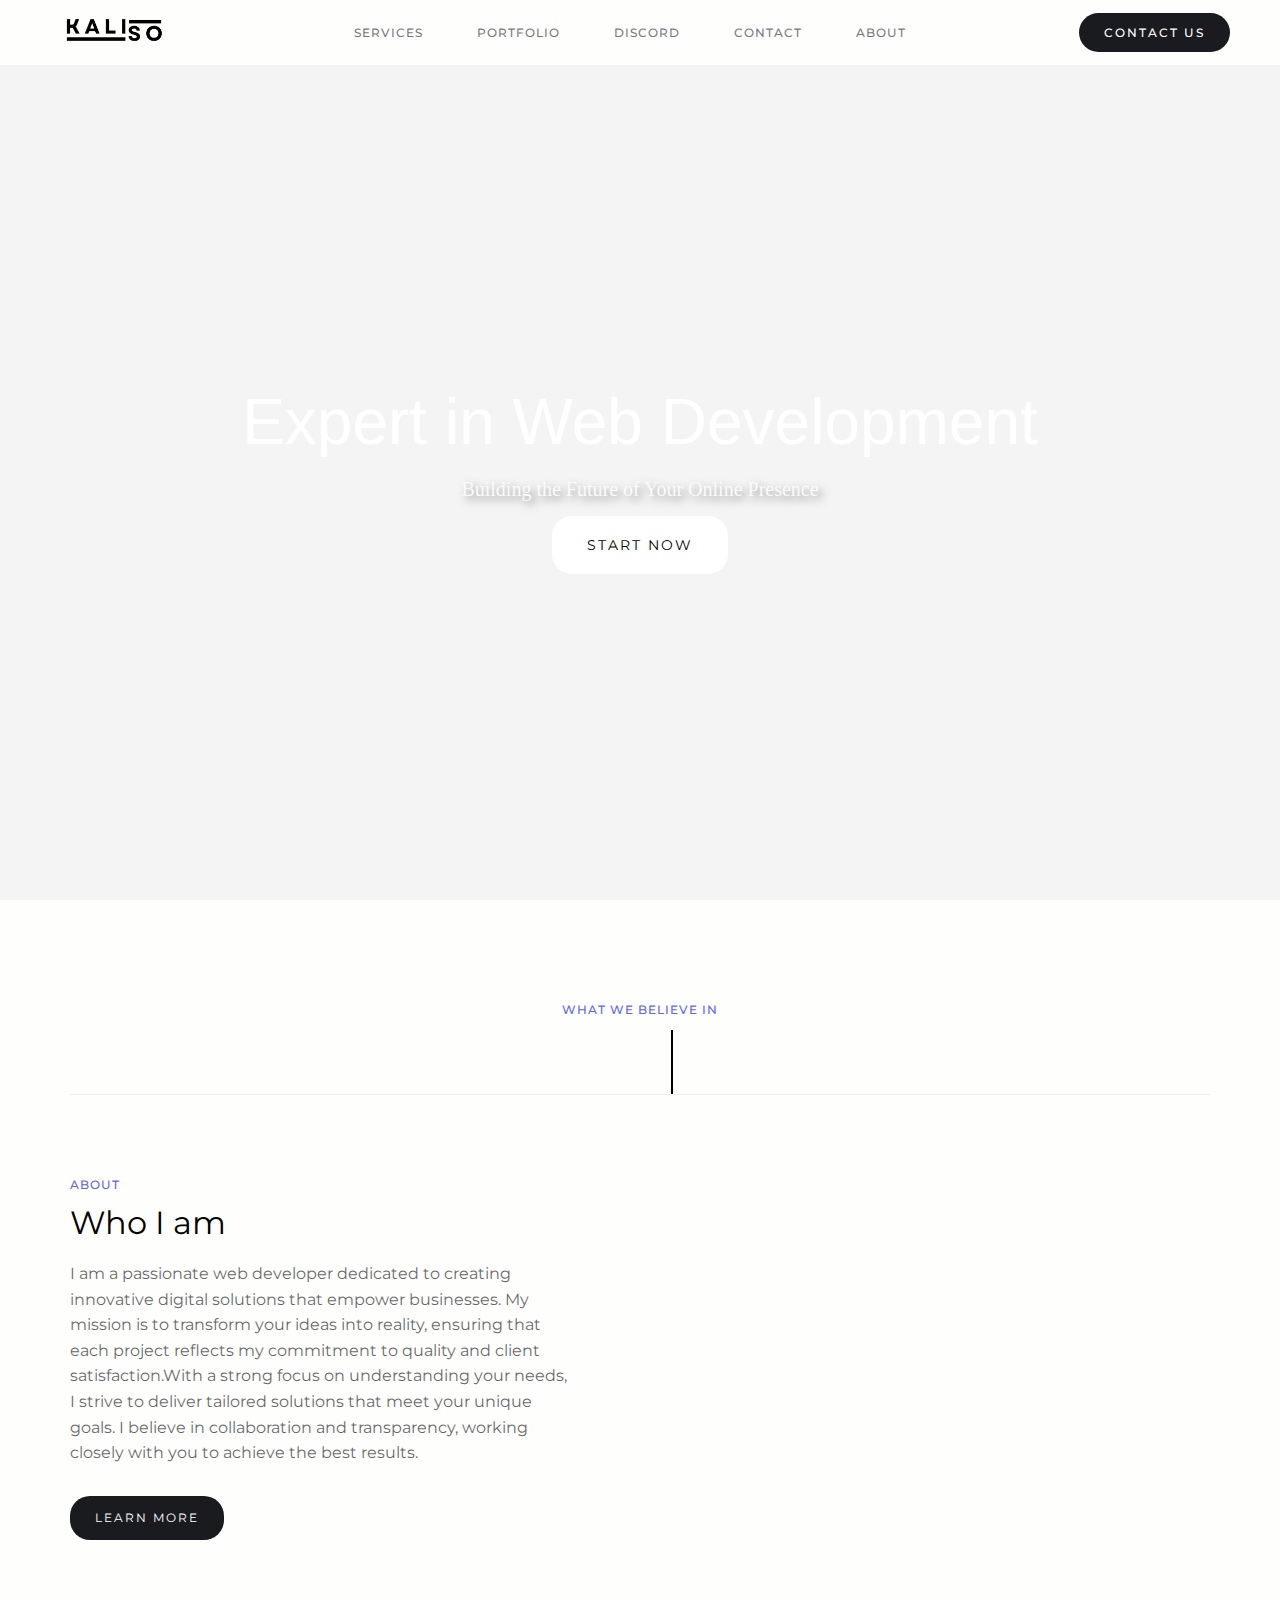
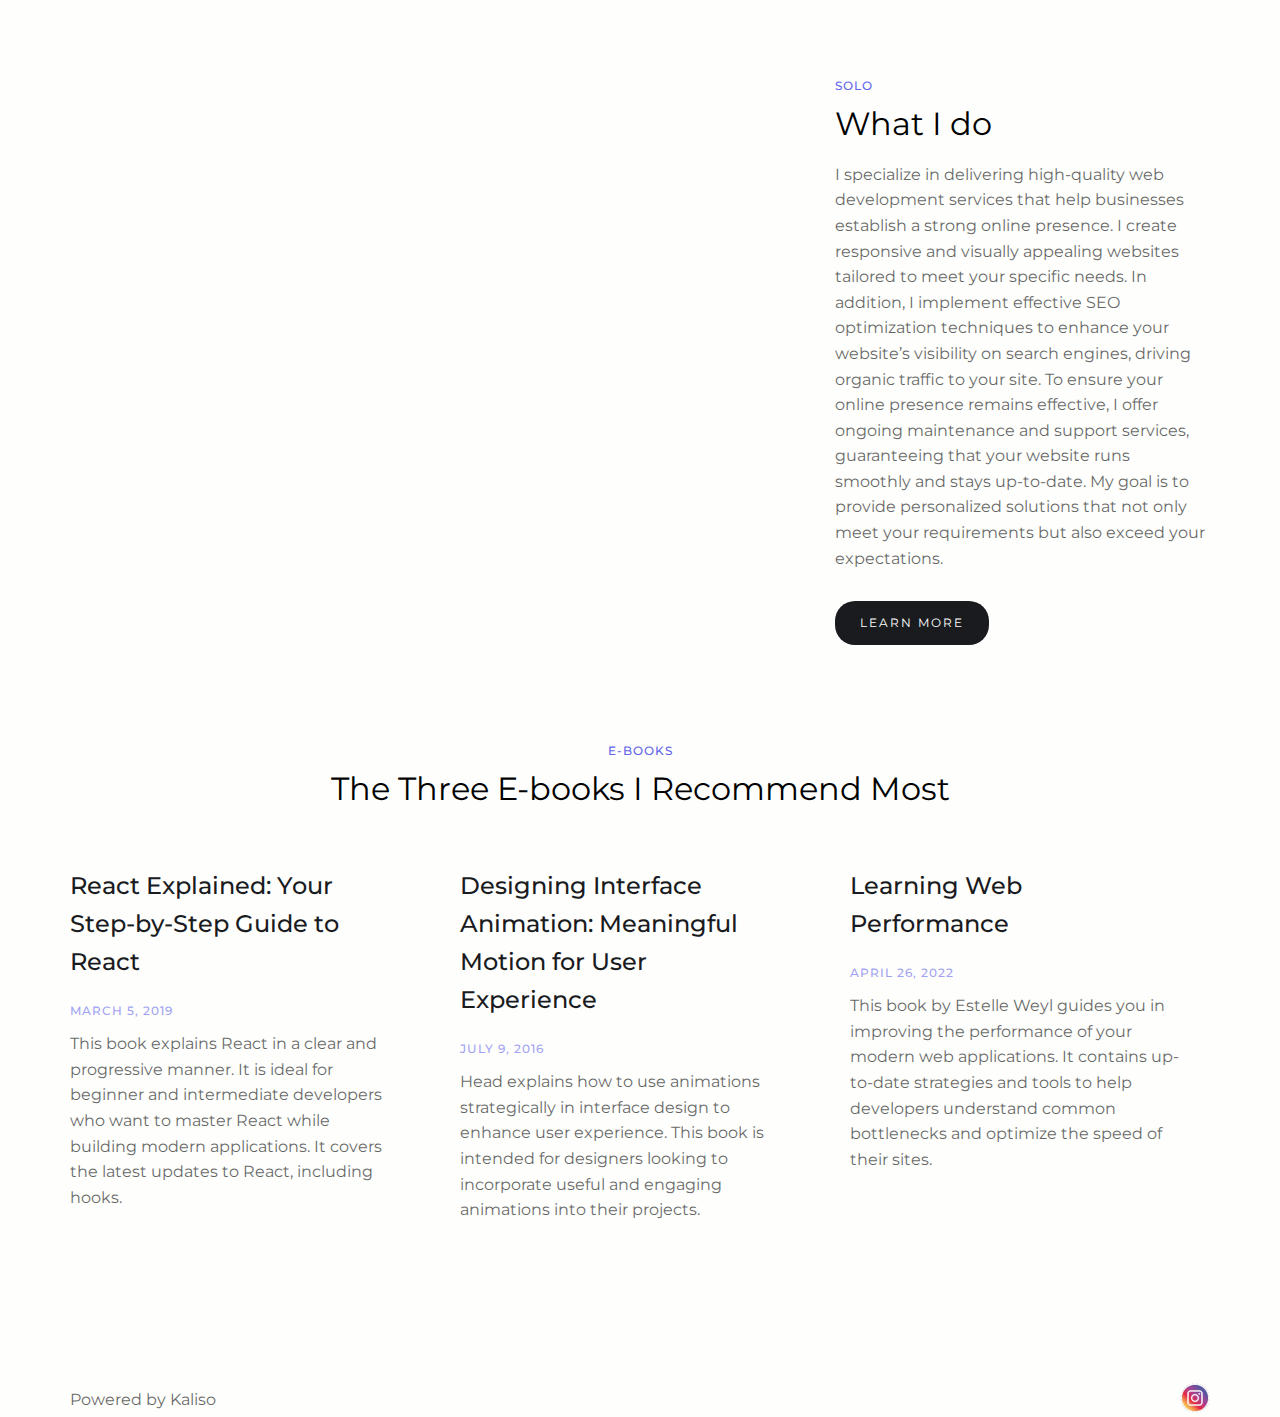
==== index.html @ 34706416 "insta" ====
<!DOCTYPE html>
<html lang="en">
<head>
                        <!-- Google tag (gtag.js) -->
    <script async src="https://www.googletagmanager.com/gtag/js?id=G-V33111WW2M"></script>
    <script>
        window.dataLayer = window.dataLayer || [];
        function gtag(){dataLayer.push(arguments);}
        gtag('js', new Date());
      
        gtag('config', 'G-V33111WW2M');
      </script>
    <meta charset="UTF-8">
    <meta name="viewport" content="width=device-width, initial-scale=1.0">
    <link rel="icon" type="image/png" href="./assets/favicon.png">
    <link rel="stylesheet" href="index.css">
    <title>Kaliso</title>

</head>
<body>
    <div class="navbar">
        <div class="logo">
            <a href="index.html" class="block">
                <img class="logo_img" src="./assets/logo.png" alt="">
            </a>
        </div>
        <div class="pages">
            <a class="items" href="services.html">SERVICES</a>
            <a class="items" href="portfolio.html">PORTFOLIO</a>
            <a class="items" href="discord.html">DISCORD</a>
            <a class="items" href="contact.html">CONTACT</a>
            <a class="items" href="about.html">About</a>
        </div>
        <div class="contactus">
            <a href="contact.html" class="contact">Contact Us</a>
        </div>
        <button class="burger-menu" aria-label="Toggle navigation">
            <span class="burger-bar"></span>
            <span class="burger-bar"></span>
            <span class="burger-bar"></span>
        </button>
    </div>

    <div class="intro-header">
        <div class="intro-content cc-homepage">
            <div class="intro-text">
                <div class="heading-jumbo">Expert in Web Development</div>
                <div class="paragraph-bigger cc-bigger-white-light">Building the Future of Your Online Presence</div>
            </div>
            <a href="/about" class="button cc-jumbo-button start cc-jumbo-white w-inline-block">
                <div>Start now</div>
            </a>
        </div>
    </div>

    <div class="container">
        <div class="center">
            <div class="motto-wrap">
                <div class="label cc-light">What we believe in</div>
            </div>
            <div class="heading-jumbo-small" id="typing-text">
                "The satisfaction of our clients is at the heart of our approach. We listen carefully to their needs and are committed to exceeding their expectations."
            </div>
        </div>
        <div class="divider"></div>
        <div class="home-content-wrap">
            <div class="w-layout-grid about-grid">
                <div id="w-node-_86e64837-0616-515b-4568-76c147234d34-5665f6e1">
                    <div class="home-section-wrap">
                        <div class="label cc-light">About</div>
                        <h2 class="section-heading">Who I am</h2>
                        <p class="paragraph-light">I am a passionate web developer dedicated to creating innovative digital solutions that empower businesses. My mission is to transform your ideas into reality, ensuring that each project reflects my commitment to quality and client satisfaction.With a strong focus on understanding your needs, I strive to deliver tailored solutions that meet your unique goals. I believe in collaboration and transparency, working closely with you to achieve the best results.</p>
                    </div>
                    <a href="about.html" class="button learn w-inline-block">
                        <div>Learn More</div>
                    </a>
                </div>
                <img class="img_profile" src="https://cdn.prod.website-files.com/66f5bb057e1bf9985665f642/66f6ea65e54a7cbf36e2222d_dfdsfdsf.jpg" width="623" id="w-node-_86e64837-0616-515b-4568-76c147234d3f-5665f6e1" sizes="(max-width: 767px) 94vw, 623px" alt="" srcset="https://cdn.prod.website-files.com/66f5bb057e1bf9985665f642/66f6ea65e54a7cbf36e2222d_dfdsfdsf-p-500.jpg 500w, https://cdn.prod.website-files.com/66f5bb057e1bf9985665f642/66f6ea65e54a7cbf36e2222d_dfdsfdsf.jpg 717w">
            </div>
        </div>
        <div class="w-layout-grid about-grid cc-about-2">
            <div id="w-node-_86e64837-0616-515b-4568-76c147234d41-5665f6e1">
                <div class="home-section-wrap">
                    <div class="label cc-light">
                    solo
                    </div>
                    <h2 class="section-heading">What I do</h2>
                    <p class="paragraph-light">I specialize in delivering high-quality web development services that help businesses establish a strong online presence. I create responsive and visually appealing websites tailored to meet your specific needs. In addition, I implement effective SEO optimization techniques to enhance your website’s visibility on search engines, driving organic traffic to your site. To ensure your online presence remains effective, I offer ongoing maintenance and support services, guaranteeing that your website runs smoothly and stays up-to-date. My goal is to provide personalized solutions that not only meet your requirements but also exceed your expectations.</p>
                </div>
                <a href="about.html" class="button learn w-inline-block">
                    <div>Learn More</div>
                </a>
            </div>
            <img class="img_setup" src="https://cdn.prod.website-files.com/66f5bb057e1bf9985665f642/66f6eafb668cb6123675f2d2_Uses%20-%20La%20liste%20compl%C3%A8te%20de%20mon%20setup%20WFH.jpeg" id="w-node-_86e64837-0616-515b-4568-76c147234d4c-5665f6e1" sizes="(max-width: 479px) 94vw, (max-width: 767px) 96vw, (max-width: 991px) 92vw, 736px" srcset="https://cdn.prod.website-files.com/66f5bb057e1bf9985665f642/66f6eafb668cb6123675f2d2_Uses%20-%20La%20liste%20compl%C3%A8te%20de%20mon%20setup%20WFH-p-500.jpeg 500w, https://cdn.prod.website-files.com/66f5bb057e1bf9985665f642/66f6eafb668cb6123675f2d2_Uses%20-%20La%20liste%20compl%C3%A8te%20de%20mon%20setup%20WFH.jpeg 736w" alt=""></div>
        </div>
        <div class="section ebooks">
            <div class="container">
                <div class="blog-heading">
                    <div class="label cc-light">E-books</div>
                    <h2 class="work-heading">The Three E-books I Recommend Most</h2>
                </div>
                <div class="collection-list-wrapper w-dyn-list">
                    <div role="list" class="collection-wrap w-dyn-items">
                        <div role="listitem" class="blog-preview-wrap w-dyn-item">
                            <a href="https://www.amazon.fr/React-Explained-Step-Step-Guide/dp/1798752980" class="business-article-heading">React Explained: Your Step-by-Step Guide to React</a>
                            <div class="label cc-blog-date">March 5, 2019</div>
                            <p class="paragraph-light">This book explains React in a clear and progressive manner. It is ideal for beginner and intermediate developers who want to master React while building modern applications. It covers the latest updates to React, including hooks.</p>
                        </div>
                        <div role="listitem" class="blog-preview-wrap w-dyn-item">
                            <a href="https://www.swipeonlineshop.com/designing-interface-animation-meaningful-motion-fo.html" class="business-article-heading">Designing Interface Animation: Meaningful Motion for User Experience</a>
                            <div class="label cc-blog-date">July 9, 2016</div>
                            <p class="paragraph-light">Head explains how to use animations strategically in interface design to enhance user experience. This book is intended for designers looking to incorporate useful and engaging animations into their projects.</p>
                        </div>
                        <div role="listitem" class="blog-preview-wrap w-dyn-item">
                            <a href="/post/7-of-the-best-examples-of-beautiful-blog-design" class="business-article-heading">Learning Web Performance</a>
                            <div class="label cc-blog-date">April 26, 2022</div>
                            <p class="paragraph-light">This book by Estelle Weyl guides you in improving the performance of your modern web applications. It contains up-to-date strategies and tools to help developers understand common bottlenecks and optimize the speed of their sites.</p>
                        </div>
                    </div>
                </div>
            </div>
        </div>
        <div class="section">
            <div class="container">
                <div class="footer-wrap">
                        <div class="paragraph-tiny">Powered by Kaliso</div>
                        <a href="https://www.instagram.com/kaliso.dev/" class="image-button">
                            <img class="insta" src="./assets/insta.jpg" alt="Button Image">
                        </a>
                </div>
            </div>
        </div>
    <script src="script.js"></script>
    
</body>
</html>
---- index.css ----
@import url('https://fonts.googleapis.com/css2?family=Montserrat:ital,wght@0,100..900;1,100..900&display=swap');

body {
    box-sizing: border-box;
    background-color: #fefffd;
    margin: 0px;
    padding: 0px;
    overflow-x: hidden;
}

.navbar {
    display: flex;
    justify-content: space-between;
    align-items: center;
    width: 100%;
    height: 65px;
    padding: 30px 50px;
    position: relative;
}

.logo_img {
    width: 130px;
    height: auto;
}

.pages {
    display: flex;
    list-style: none;
    margin: 0;
    padding: 0;
}

.items {
    font-family: Montserrat, sans-serif;
    font-weight: 400;
    font-size: 14px;
    text-decoration: none;
    color: #1a1b1f;
    margin: 17px;
    opacity: .6;
    letter-spacing: 1px;
    text-transform: uppercase;
    padding-top: 9px;
    padding-bottom: 9px;
    font-size: 12px;
    font-weight: 500;
    line-height: 20px;
    transition: 0.25s;
    border-radius: 20px;
    padding-left: 10px;
    padding-right: 10px;
}

.items:hover {
    background-color: #0e0e0e;
    color: #f4f4f4;
}

.contact {
    font-family: Montserrat, sans-serif;
    color: #fff;
    letter-spacing: 2px;
    text-transform: uppercase;
    background-color: #1a1b1f;
    border-radius: 0;
    padding: 12px 25px;
    font-size: 12px;
    line-height: 20px;
    text-decoration: none;
    transition: background-color .4s, opacity .4s, color .4s;
    border-radius: 20px;
}

.intro-header {
    color: #fff;
    background-color: #f4f4f4;
    background-image: url(./assets/fond.png);
    background-position: center center; /* Centre l'image */
    background-size: cover; /* Assure que l'image couvre toute la div */
    justify-content: center;
    align-items: center;
    height: calc(100vh - 65px);
    margin-bottom: 100px;
    display: flex;
}

.intro-content.cc-homepage {
    width: 100%;
    margin-bottom: 20px;
}

.intro-content {
    text-align: center;
    width: 70%;
    max-width: 1140px;
}

.heading-jumbo {
    text-transform: none;
    width: auto;
    margin-top: 10px;
    margin-bottom: 10px;
    font-family: Droid Sans, sans-serif;
    font-size: 64px;
    line-height: 80px;
}

.paragraph-bigger.cc-bigger-white-light {
    opacity: .6;
}    

.paragraph-bigger {
    opacity: 1;
    margin-bottom: 10px;
    font-size: 20px;
    font-weight: 400;
    line-height: 34px;
    text-shadow: 4px 4px 8px rgba(0, 0, 0, 0.7); /* Ajoute une ombre au texte */
}


.button.cc-jumbo-button.cc-jumbo-white {
    color: #000;
    background-color: #fff;
    border-radius: 20px;
}

.button.cc-jumbo-button {
    padding: 16px 35px;
    font-size: 14px;
    line-height: 26px;
}

.button {
    font-family: Montserrat, sans-serif;
    font-weight: 400;
    color: #fff;
    letter-spacing: 2px;
    text-transform: uppercase;
    background-color: #1a1b1f;
    border-radius: 20px;
    padding: 12px 25px;
    font-size: 12px;
    line-height: 20px;
    text-decoration: none;
    transition: background-color .4s, opacity .4s, color .4s;
}

.learn {
    border-radius: 20px;
}

.w-inline-block {
    max-width: 100%;
    display: inline-block;
}


html.w-mod-touch * {
    background-attachment: scroll !important;
}

.label {
    font-family: Montserrat, sans-serif;
    letter-spacing: 1px;
    text-transform: uppercase;
    margin-bottom: 10px;
    font-size: 12px;
    font-weight: 500;
    line-height: 20px;
    color: #6465eb;
}

* {
    box-sizing: border-box;
}

div {
    display: block;
    unicode-bidi: isolate;
}

.container {
    width: 100%;
    max-width: 1140px;
    margin-left: auto;
    margin-right: auto;
}

.motto-wrap {
    text-align: center;
    width: 80%;
    margin-left: auto;
    margin-right: auto;
}

.heading-jumbo-small {
    font-family: Montserrat, sans-serif;
    text-transform: none;
    margin-top: 10px;
    margin-bottom: 15px;
    font-size: 25px;
    font-weight: 400;
    line-height: 50px;
    text-align: center;
}

.divider {
    background-color: #eee;
    height: 1px;
}

.home-content-wrap {
    margin-top: 80px;
    margin-bottom: 120px;
    font-family: Montserrat, sans-serif;
}

.about-grid {
    grid-column-gap: 80px;
    grid-row-gap: 30px;
    grid-template: ". ." / 1fr 2fr;
    align-items: center;
    margin-bottom: 80px;
}

.w-layout-grid {
    grid-row-gap: 16px;
    grid-column-gap: 16px;
    grid-template-rows: auto auto;
    grid-template-columns: 1fr 1fr;
    grid-auto-columns: 1fr;
    display: grid;
}

#w-node-_86e64837-0616-515b-4568-76c147234d34-5665f6e1 {
    grid-area: 1 / 1 / 2 / 2;
}

.home-section-wrap {
    margin-bottom: 30px;
}




.section-heading {
    margin-top: 10px;
    margin-bottom: 20px;
    font-weight: 400;
}

h2 {
    margin-top: 10px;
    margin-bottom: 10px;
    font-size: 36px;
    font-weight: 400;
    line-height: 50px;
}
h2 {
    margin-top: 20px;
    font-size: 32px;
    line-height: 36px;
}
h1, h2, h3, h4, h5, h6 {
    margin-bottom: 10px;
    font-weight: bold;
}

.paragraph-light {
    opacity: .6;
    font-family: Montserrat, sans-serif;
    line-height: 1.6;
}    
p {
    margin-top: 0;
    margin-bottom: 10px;
    
}

img {
    overflow-clip-margin: content-box;
    overflow: clip;
}

.about-grid.cc-about-2 {
    grid-template-columns: 2fr 1fr;
    grid-template-areas: ". .";
}

.about-grid {
    grid-column-gap: 80px;
    grid-row-gap: 30px;
    grid-template: ". ." / 1fr 2fr;
    align-items: center;
    margin-bottom: 80px;
}

.w-layout-grid {
    grid-row-gap: 16px;
    grid-column-gap: 16px;
    grid-template-rows: auto auto;
    grid-template-columns: 1fr 1fr;
    grid-auto-columns: 1fr;
    display: grid;
}

#w-node-_86e64837-0616-515b-4568-76c147234d3f-5665f6e1, #w-node-_86e64837-0616-515b-4568-76c147234d41-5665f6e1 {
    grid-area: 1 / 2 / 2 / 3;
}

.home-section-wrap {
    margin-bottom: 30px;
}



.section-heading {
    margin-top: 10px;
    margin-bottom: 20px;
    font-weight: 400;
    font-family: Montserrat, sans sans-serif;
}

#w-node-_86e64837-0616-515b-4568-76c147234d4c-5665f6e1, #w-node-ca1212d8-4247-8b87-bc90-543393b118e6-5665f6e4 {
    grid-area: 1 / 1 / 2 / 2;
}

.button {
    color: #fff;
    letter-spacing: 2px;
    text-transform: uppercase;
    background-color: #1a1b1f;
    border-radius: 20px;
    padding: 12px 25px;
    font-size: 12px;
    line-height: 20px;
    text-decoration: none;
    transition: background-color .4s, opacity .4s, color .4s;
}

.learn:hover {
    border: solid 2px #1a1b1f;
    color: #1a1b1f;
    background-color: transparent;
}

.img_profile {
    border-radius: 20px;
    filter: blur(5px);
    transition: 0.45s;
}

.img_setup {
    border-radius: 20px;
    filter: blur(5px);
    transition: 0.45s;
}


img:hover {
    filter: blur(0);
}

.about-grid.cc-about-2 {
    grid-template-columns: 2fr 1fr;
    grid-template-areas: ". .";
}
.about-grid {
    grid-column-gap: 80px;
    grid-row-gap: 30px;
    grid-template: ". ." / 1fr 2fr;
    align-items: center;
    margin-bottom: 80px;
}
.w-layout-grid {
    grid-row-gap: 16px;
    grid-column-gap: 16px;
    grid-template-rows: auto auto;
    grid-template-columns: 1fr 1fr;
    grid-auto-columns: 1fr;
    display: grid;
}

.blog-heading {
    text-align: center;
    margin-bottom: 60px;
}



.work-heading {
    margin-top: 10px;
    margin-bottom: 20px;
    font-weight: 400;
    font-family: Montserrat, sans-serif;
}

.collection-list-wrapper {
    margin-bottom: 120px;
}

.collection-wrap {
    flex-wrap: wrap;
    place-content: flex-start center;
    align-items: flex-start;
    margin-left: -15px;
    margin-right: -15px;
    display: flex;
}

.blog-preview-wrap {
    width: 33.33%;
    padding-bottom: 30px;
    padding-left: 15px;
    padding-right: 45px;
}

.business-article-heading {
    margin-top: 10px;
    margin-bottom: 10px;
    font-size: 24px;
    font-weight: 500;
    line-height: 38px;
    text-decoration: none;
}

.label.cc-blog-date {
    opacity: .6;
    margin-top: 20px;
}


.blog-preview-wrap {
    width: 33.33%;
    padding-bottom: 30px;
    padding-left: 15px;
    padding-right: 45px;
}

.business-article-heading {
    margin-top: 10px;
    margin-bottom: 10px;
    font-size: 24px;
    font-weight: 500;
    line-height: 38px;
    text-decoration: none;
}

.label.cc-blog-date {
    opacity: .6;
    margin-top: 20px;
}


a {
    color: #1a1b1f;
    font-weight: 500;
    font-family: Montserrat, sans-serif;
}

.heading-jumbo-small {
    text-align: center;
    font-size: 2rem;
    font-family: 'Courier New', Courier, monospace;
    border-right: 2px solid black; /* Curseur clignotant */
    display: inline-block;
    overflow-wrap: break-word;
    white-space: normal;
    max-width: 90%;
    overflow: hidden;
    padding: 2rem;
    margin: auto;

  }

  .center {
    display: flex;
    justify-content: center;
    flex-direction: column;
  }
  
  .typing-complete {
    border-right: none; /* Retirer le curseur clignotant */
    
  }
  
  .paragraph-tiny {
    font-family: Montserrat, sans-serif;
    opacity: .6;
  }

  .footer-wrap {
    display: flex;
    justify-content: space-between;
    align-items: center;
  }
.insta {
    border-radius: 50%;
    width: 30px;
    height: auto;
}
  

/* Responsive Styles */
/* Media Queries pour les écrans de taille moyenne */
@media screen and (max-width: 991px) {
    .about-grid {
        grid-template-columns: 1fr;
        grid-template-areas:
            "text"
            "image";
        text-align: center;
    }

    body {
        overflow-x: hidden;
 
    }


    .intro-content {
        width: 90%;
    }

    .heading-jumbo {
        font-size: 48px;
        line-height: 60px;
    }

    .paragraph-bigger.cc-bigger-white-light {
        font-size: 18px;
        line-height: 28px;
    }

    .button.cc-jumbo-button {
        padding: 12px 25px;
        font-size: 12px;
        line-height: 20px;
    }

    .blog-preview-wrap {
        width: 100%;
        padding-left: 0;
        padding-right: 0;
    }

    .navbar, .intro-header {
        width: 100%; 
    }

    /* Assurez-vous que les images ne débordent pas */
    img {
        max-width: 100%; 
        height: auto; /* Maintient le ratio d'aspect */
    }

    /* Styles supplémentaires si nécessaire */
    .container {
        padding: 10px; /* Réduire le rembourrage pour les petits écrans */
    }
}

/* Media Queries pour les écrans de petite taille */
@media (max-width: 985px) {
    .navbar {
        flex-direction: column;
        align-items: flex-start;
        padding: 20px;
    }

    .about-grid {
        grid-template-columns: 1fr;
        grid-template-areas:
            "text"
            "image";
        text-align: center;
    }

    .about-grid img {
        width: 100%; /* Réduire la taille de l'image */
    }

    .pages {
        display: none;
        flex-direction: column;
        width: 100%;
        background-color: #fff; /* Fond blanc pour les noms des pages */
        position: absolute;
        top: 100%;
        left: 0;
        z-index: 1;
    }

    .pages.active {
        display: flex;
    }

    .burger-menu {
        display: block;
        background: none;
        border: none;
        cursor: pointer;
        padding: 10px;
        position: absolute;
        top: 8px;
        right: 20px;
    }

    .burger-bar {
        display: block;
        width: 25px;
        height: 3px;
        margin: 5px;
        background-color: #1a1b1f;
        transition: all 0.3s ease;
    }

    .contactus {
        display: none;
    }

    .intro-header {
        height: auto;
        padding: 20px;
    }

    .intro-content {
        width: 90%;
    }

    .heading-jumbo {
        font-size: 36px;
        line-height: 48px;
    }

    .paragraph-bigger.cc-bigger-white-light {
        font-size: 16px;
        line-height: 24px;
    }

    .button.cc-jumbo-button {
        padding: 10px 20px;
        font-size: 10px;
        line-height: 18px;
    }

    .blog-preview-wrap {
        width: 100%;
        padding-left: 0;
        padding-right: 0;
    }

    .collection-wrap {
        flex-direction: column;
    }
}

/* Media Queries pour les écrans de grande taille */
@media (min-width: 985px) {
    .burger-menu {
        display: none;
    }
}



@media (max-width: 768px) {

    .intro-header {
        height: calc(100vh - 85px);
    }

    .about-grid {
        flex-direction: column; /* Stack on smaller screens */
        align-items: flex-start; /* Align to the left */
    }

    .about-grid {
        display: flex; /* Change to flexbox */
        flex-direction: row; /* Default direction */
        align-items: center; /* Center items vertically */
        flex-wrap: wrap; /* Allow items to wrap */
    }
    
    .about-grid img {
        flex: 1; /* Allow the image to grow */
        max-width: 100%; /* Responsive image */
        height: auto; /* Maintain aspect ratio */
    }
    
    .home-section-wrap {
        flex: 2; /* Allow text to take more space */
        padding: 10px; /* Optional: Add some padding */
    }

    .ebooks {
        margin-left: 20px;
    }
    
    @media (max-width: 768px) {
        .about-grid {
            flex-direction: column; /* Stack on smaller screens */
            align-items: flex-start; /* Align to the left */
        }

        .heading-jumbo-small {
            font-size: 1.25rem; /* Réduit la taille de la police pour les petits écrans */
        }
    }

    @media (max-width: 480px) {
        .heading-jumbo-small {
            font-size: 1rem; /* Réduit la taille de la police pour les petits écrans */
        }
    }    

/* Media Queries pour les écrans de petite taille */
@media (max-width: 991px) {
    .intro-header {
        width: 100%; /* Prendre toute la largeur */
        height: calc(100vh - 65px); /* Prendre toute la hauteur de l'écran */
        margin: 0; /* Supprimer les marges si nécessaire */
        padding: 0; /* Supprimer les rembourrages si nécessaire */
        box-sizing: border-box; /* Assurer que la largeur inclut les bordures et le rembourrage */
    }
}


    
}
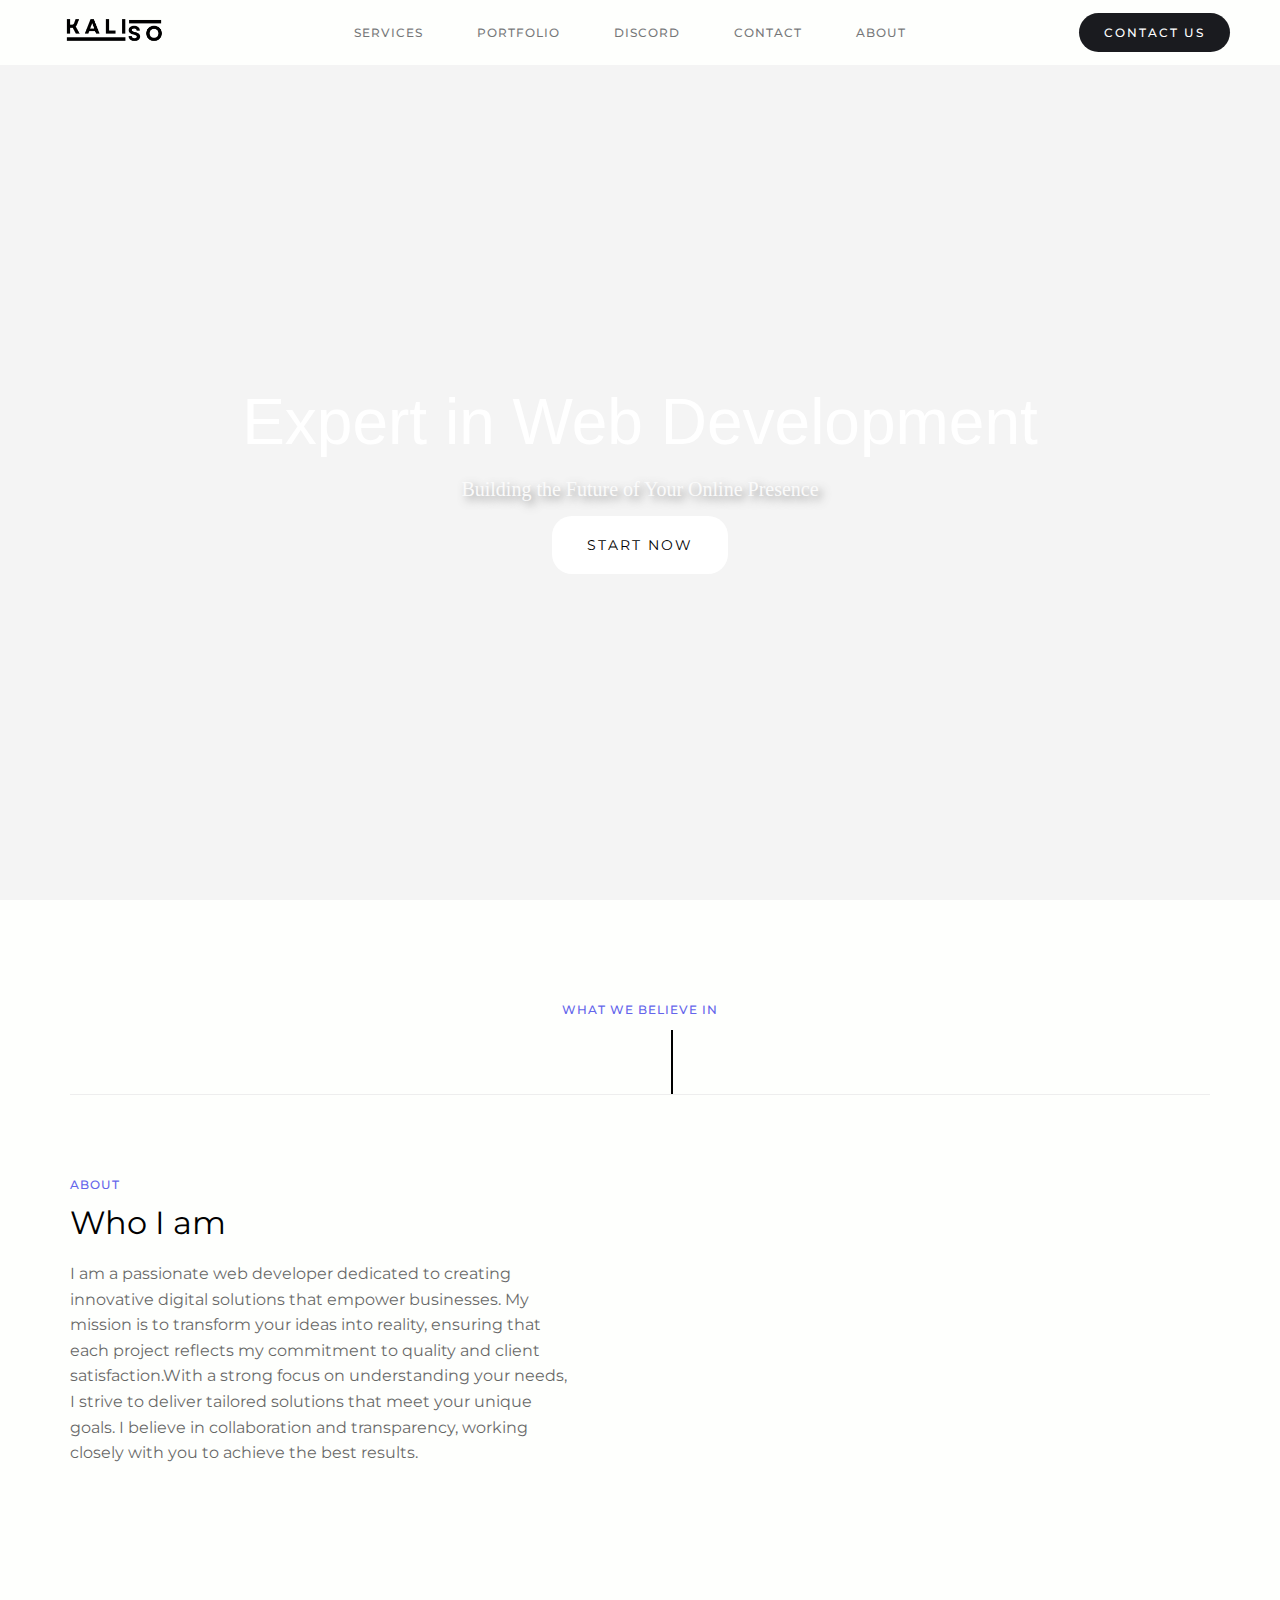
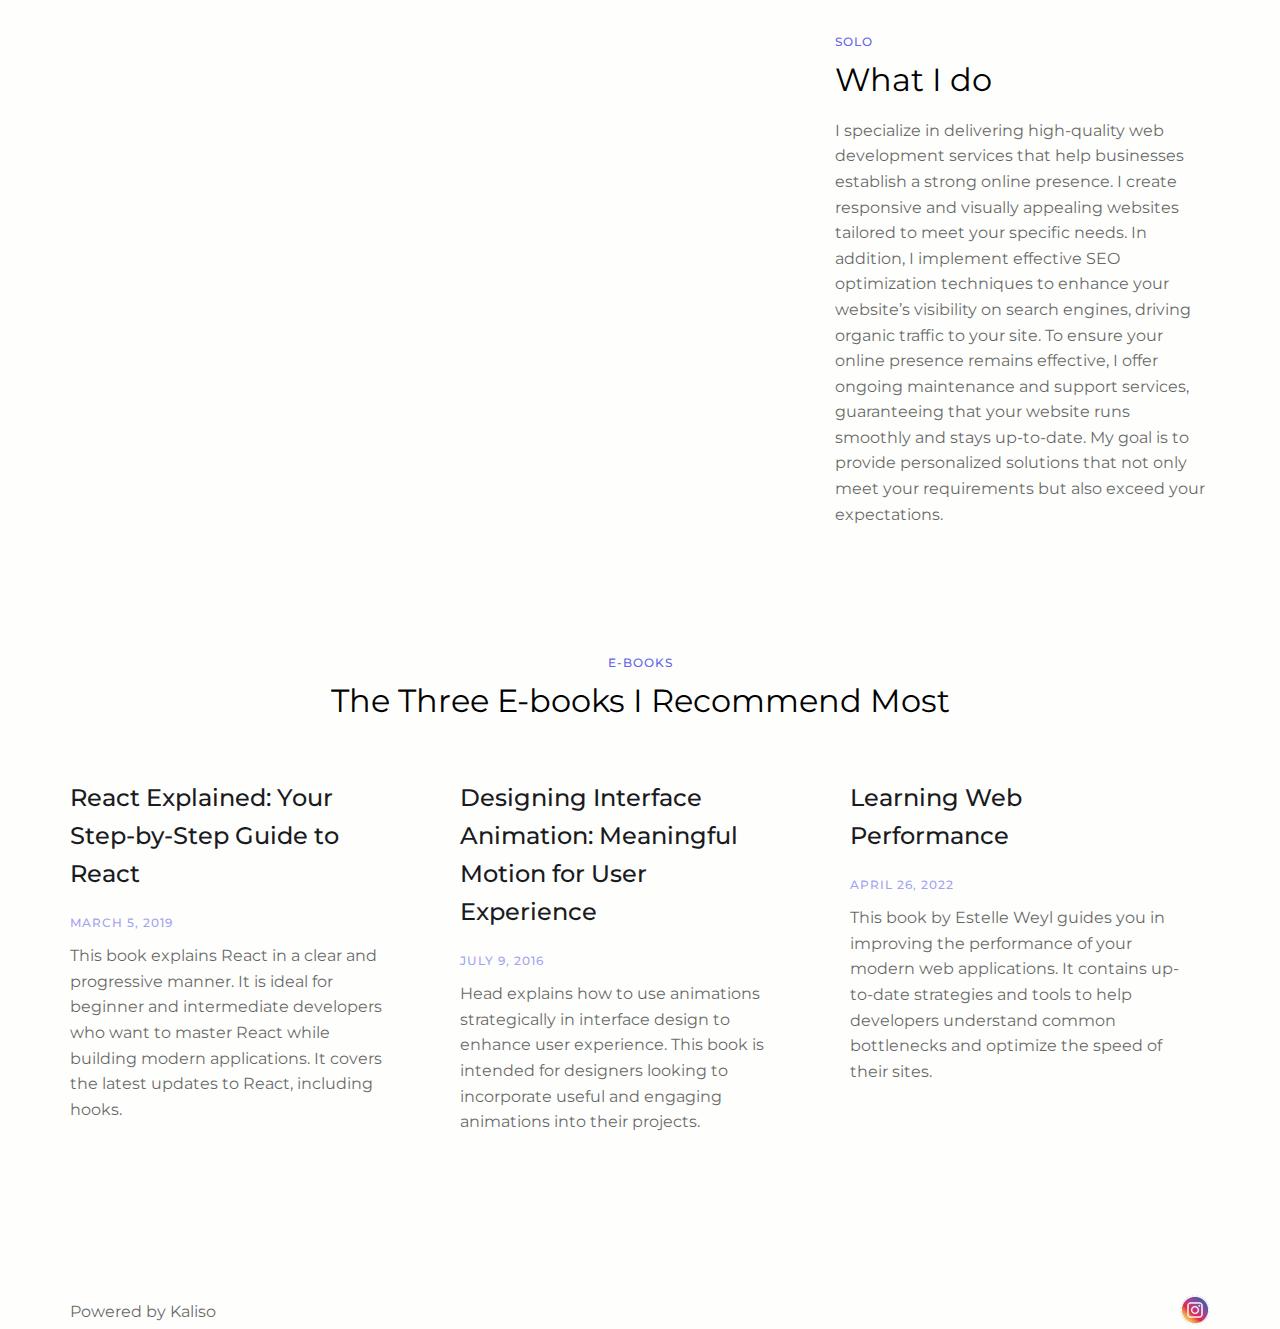
==== commit 58252288: "button" ====
--- a/index.html
+++ b/index.html
@@ -47,7 +47,7 @@
                 <div class="heading-jumbo">Expert in Web Development</div>
                 <div class="paragraph-bigger cc-bigger-white-light">Building the Future of Your Online Presence</div>
             </div>
-            <a href="/about" class="button cc-jumbo-button start cc-jumbo-white w-inline-block">
+            <a href="services.html" class="button cc-jumbo-button start cc-jumbo-white w-inline-block">
                 <div>Start now</div>
             </a>
         </div>
@@ -71,9 +71,6 @@
                         <h2 class="section-heading">Who I am</h2>
                         <p class="paragraph-light">I am a passionate web developer dedicated to creating innovative digital solutions that empower businesses. My mission is to transform your ideas into reality, ensuring that each project reflects my commitment to quality and client satisfaction.With a strong focus on understanding your needs, I strive to deliver tailored solutions that meet your unique goals. I believe in collaboration and transparency, working closely with you to achieve the best results.</p>
                     </div>
-                    <a href="about.html" class="button learn w-inline-block">
-                        <div>Learn More</div>
-                    </a>
                 </div>
                 <img class="img_profile" src="https://cdn.prod.website-files.com/66f5bb057e1bf9985665f642/66f6ea65e54a7cbf36e2222d_dfdsfdsf.jpg" width="623" id="w-node-_86e64837-0616-515b-4568-76c147234d3f-5665f6e1" sizes="(max-width: 767px) 94vw, 623px" alt="" srcset="https://cdn.prod.website-files.com/66f5bb057e1bf9985665f642/66f6ea65e54a7cbf36e2222d_dfdsfdsf-p-500.jpg 500w, https://cdn.prod.website-files.com/66f5bb057e1bf9985665f642/66f6ea65e54a7cbf36e2222d_dfdsfdsf.jpg 717w">
             </div>
@@ -87,9 +84,6 @@
                     <h2 class="section-heading">What I do</h2>
                     <p class="paragraph-light">I specialize in delivering high-quality web development services that help businesses establish a strong online presence. I create responsive and visually appealing websites tailored to meet your specific needs. In addition, I implement effective SEO optimization techniques to enhance your website’s visibility on search engines, driving organic traffic to your site. To ensure your online presence remains effective, I offer ongoing maintenance and support services, guaranteeing that your website runs smoothly and stays up-to-date. My goal is to provide personalized solutions that not only meet your requirements but also exceed your expectations.</p>
                 </div>
-                <a href="about.html" class="button learn w-inline-block">
-                    <div>Learn More</div>
-                </a>
             </div>
             <img class="img_setup" src="https://cdn.prod.website-files.com/66f5bb057e1bf9985665f642/66f6eafb668cb6123675f2d2_Uses%20-%20La%20liste%20compl%C3%A8te%20de%20mon%20setup%20WFH.jpeg" id="w-node-_86e64837-0616-515b-4568-76c147234d4c-5665f6e1" sizes="(max-width: 479px) 94vw, (max-width: 767px) 96vw, (max-width: 991px) 92vw, 736px" srcset="https://cdn.prod.website-files.com/66f5bb057e1bf9985665f642/66f6eafb668cb6123675f2d2_Uses%20-%20La%20liste%20compl%C3%A8te%20de%20mon%20setup%20WFH-p-500.jpeg 500w, https://cdn.prod.website-files.com/66f5bb057e1bf9985665f642/66f6eafb668cb6123675f2d2_Uses%20-%20La%20liste%20compl%C3%A8te%20de%20mon%20setup%20WFH.jpeg 736w" alt=""></div>
         </div>
@@ -130,7 +124,7 @@
                 </div>
             </div>
         </div>
+        
     <script src="script.js"></script>
-    
 </body>
 </html>--- a/index.css
+++ b/index.css
@@ -357,7 +357,6 @@
     transition: 0.45s;
 }
 
-
 img:hover {
     filter: blur(0);
 }
@@ -366,6 +365,7 @@
     grid-template-columns: 2fr 1fr;
     grid-template-areas: ". .";
 }
+
 .about-grid {
     grid-column-gap: 80px;
     grid-row-gap: 30px;
@@ -373,6 +373,7 @@
     align-items: center;
     margin-bottom: 80px;
 }
+
 .w-layout-grid {
     grid-row-gap: 16px;
     grid-column-gap: 16px;
@@ -386,8 +387,6 @@
     text-align: center;
     margin-bottom: 60px;
 }
-
-
 
 .work-heading {
     margin-top: 10px;
@@ -472,29 +471,30 @@
     padding: 2rem;
     margin: auto;
 
-  }
-
-  .center {
+}
+
+.center {
     display: flex;
     justify-content: center;
     flex-direction: column;
-  }
+}
   
-  .typing-complete {
+.typing-complete {
     border-right: none; /* Retirer le curseur clignotant */
     
-  }
+}
   
-  .paragraph-tiny {
+.paragraph-tiny {
     font-family: Montserrat, sans-serif;
     opacity: .6;
-  }
-
-  .footer-wrap {
+}
+
+.footer-wrap {
     display: flex;
     justify-content: space-between;
     align-items: center;
-  }
+}
+
 .insta {
     border-radius: 50%;
     width: 30px;
@@ -518,7 +518,6 @@
  
     }
 
-
     .intro-content {
         width: 90%;
     }
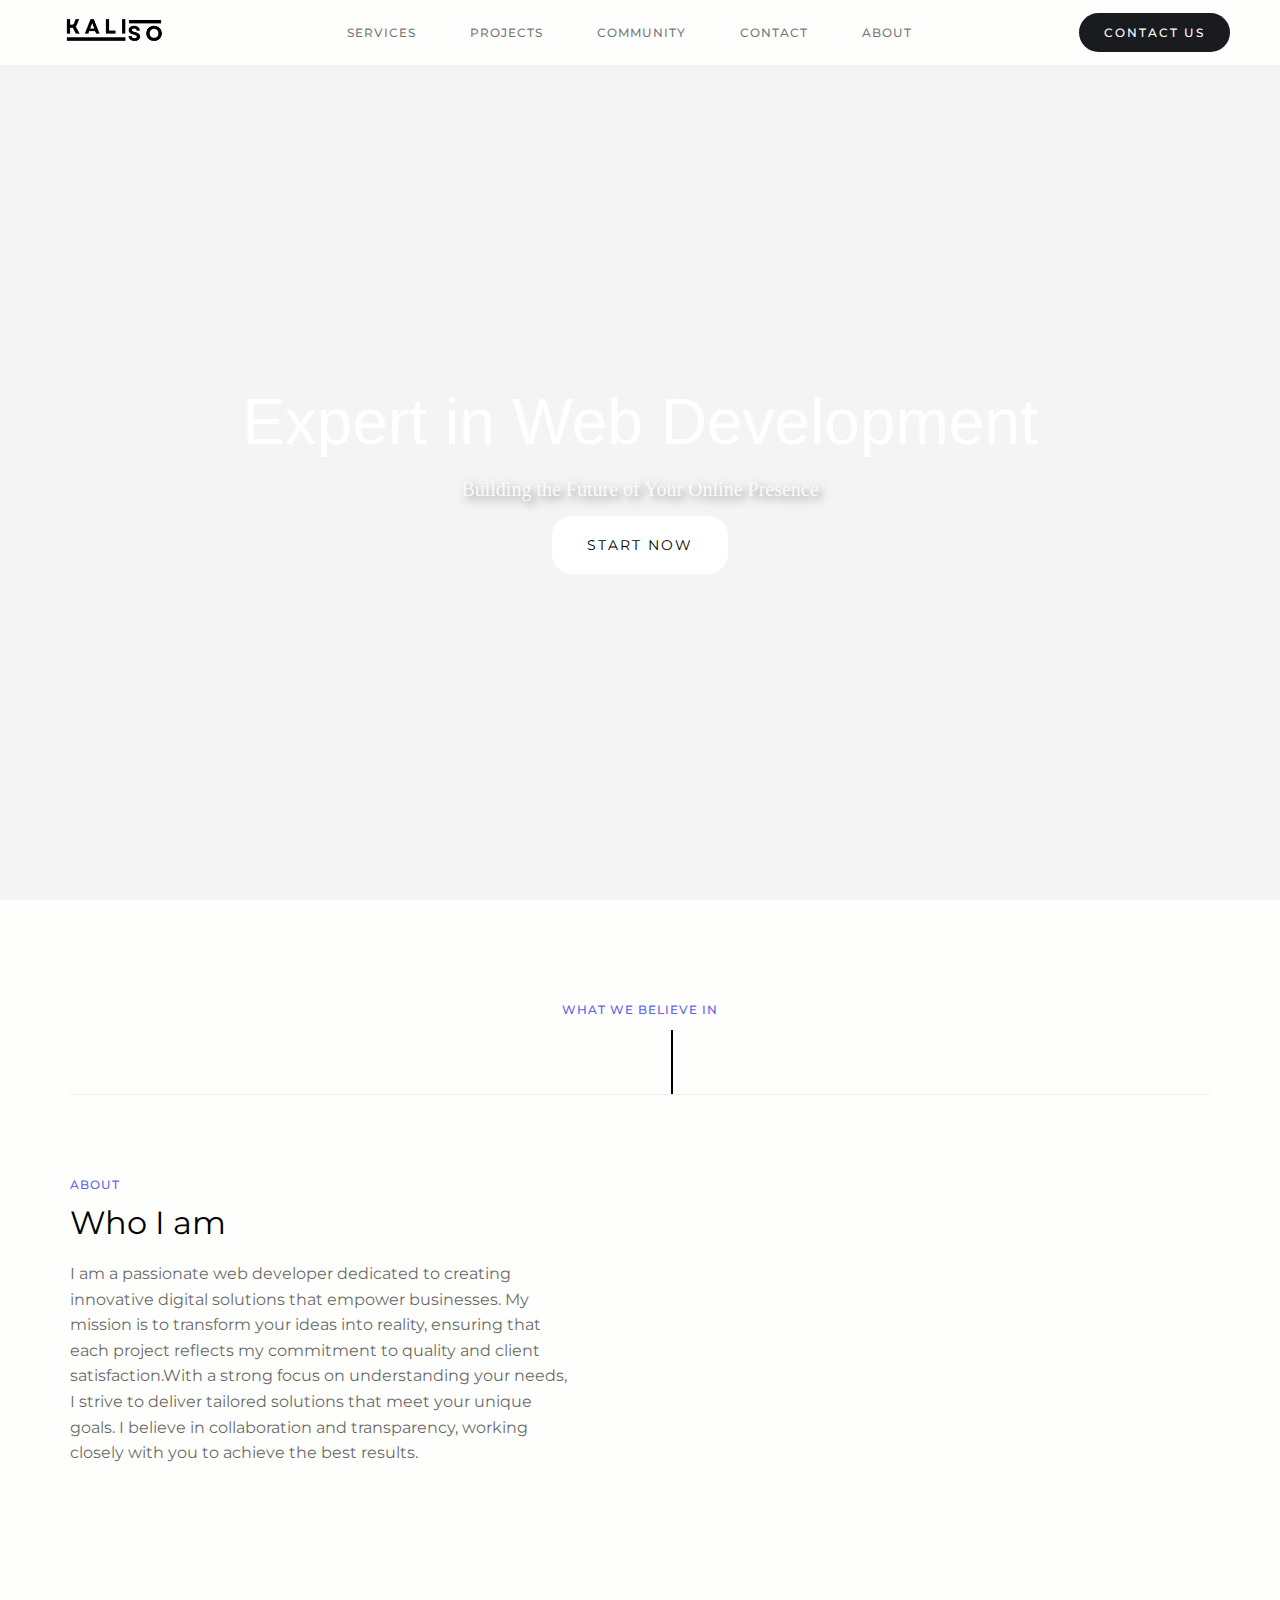
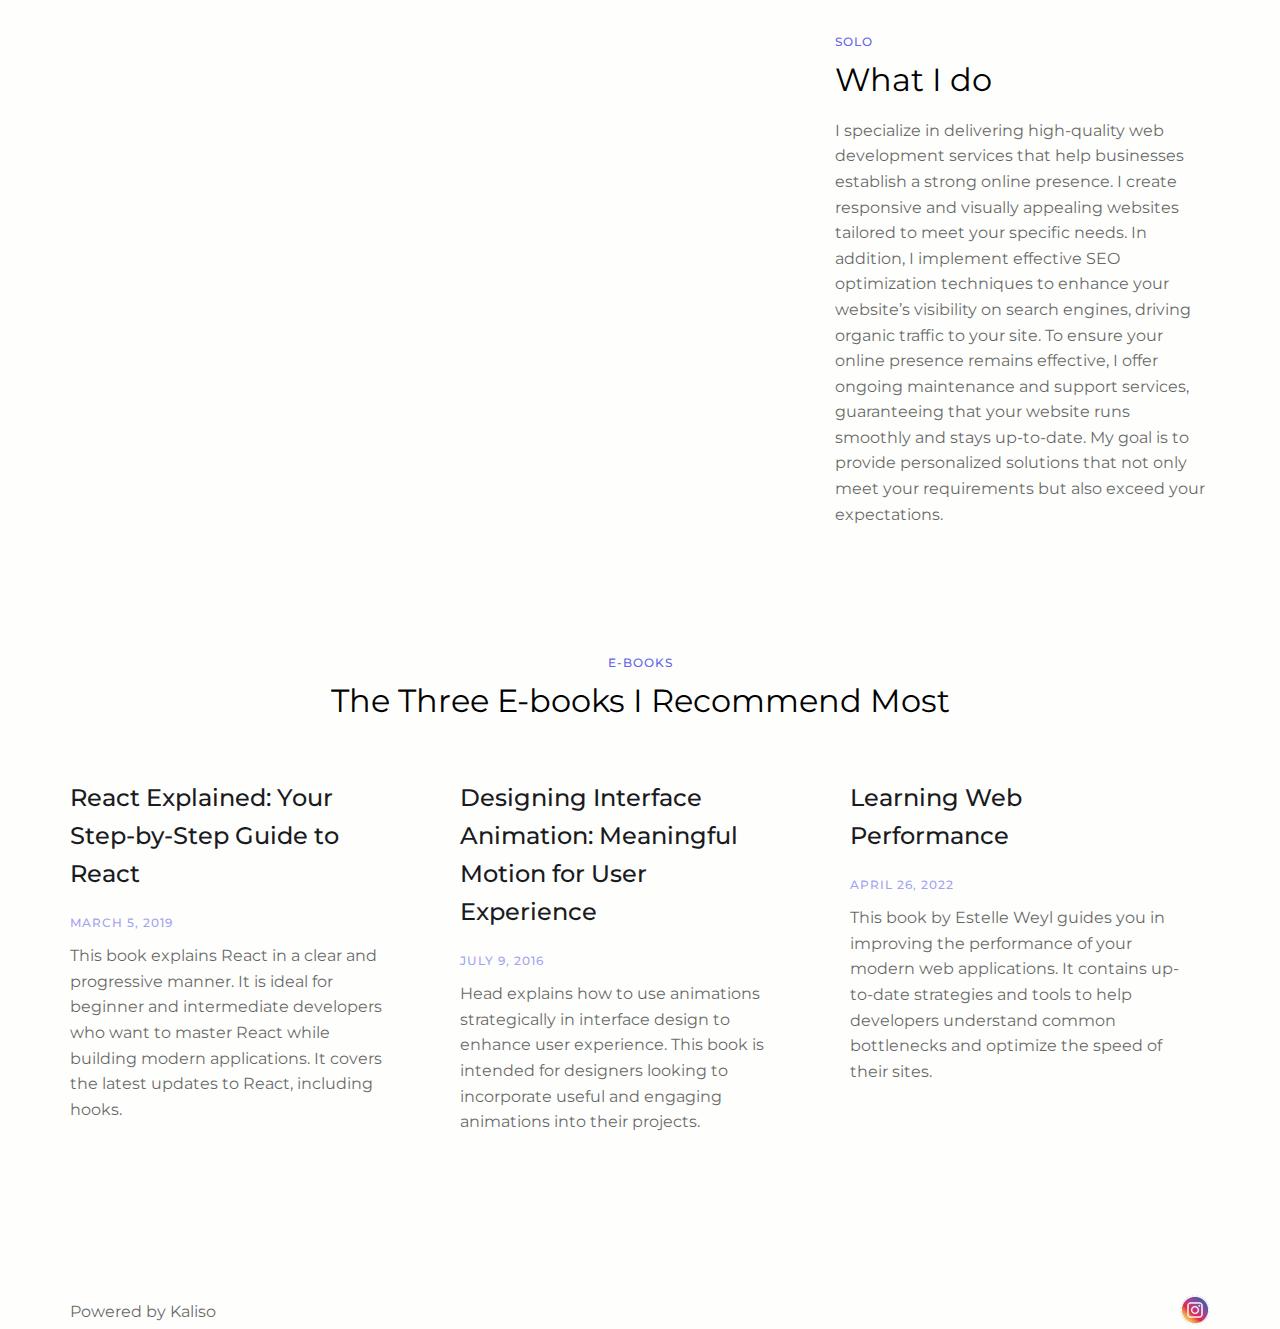
==== commit 32aa374e: "name of page" ====
--- a/index.html
+++ b/index.html
@@ -26,8 +26,8 @@
         </div>
         <div class="pages">
             <a class="items" href="services.html">SERVICES</a>
-            <a class="items" href="portfolio.html">PORTFOLIO</a>
-            <a class="items" href="discord.html">DISCORD</a>
+            <a class="items" href="portfolio.html">PROJECTS</a>
+            <a class="items" href="discord.html">COMMUNITY</a>
             <a class="items" href="contact.html">CONTACT</a>
             <a class="items" href="about.html">About</a>
         </div>
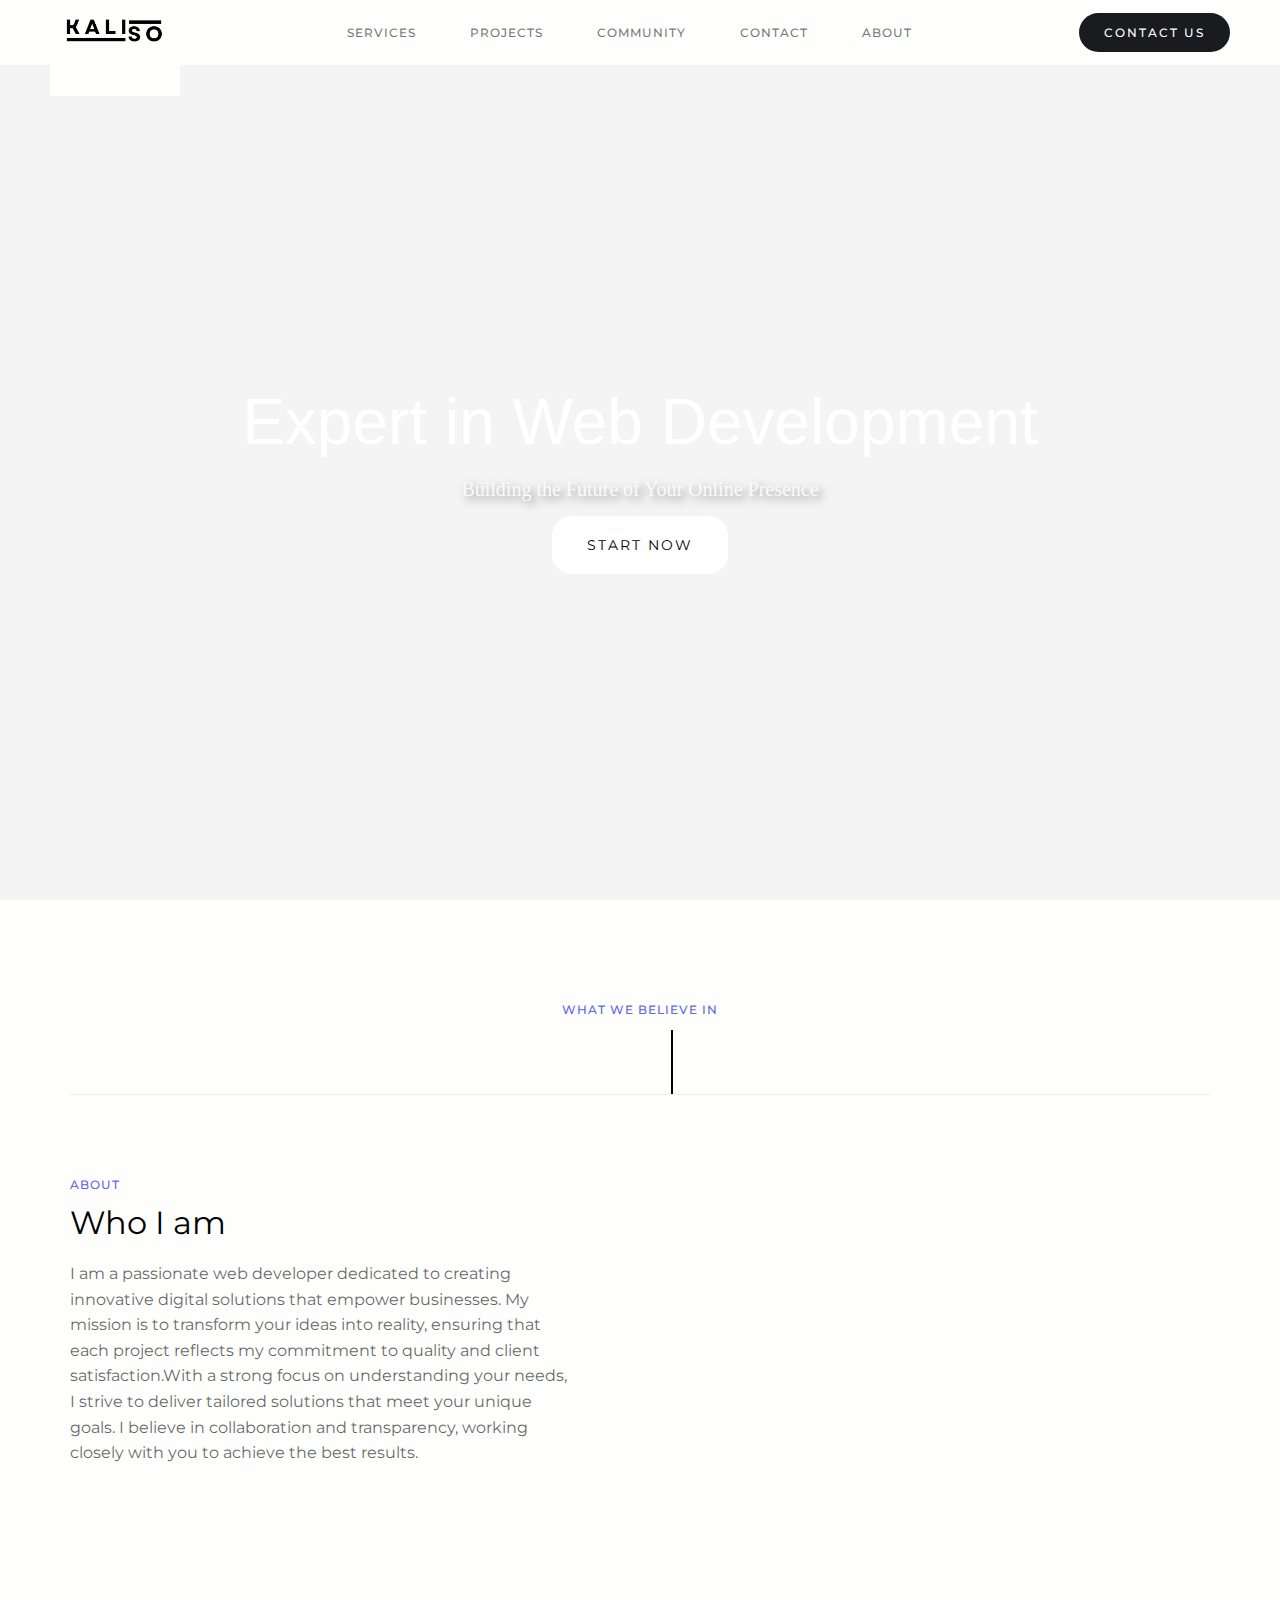
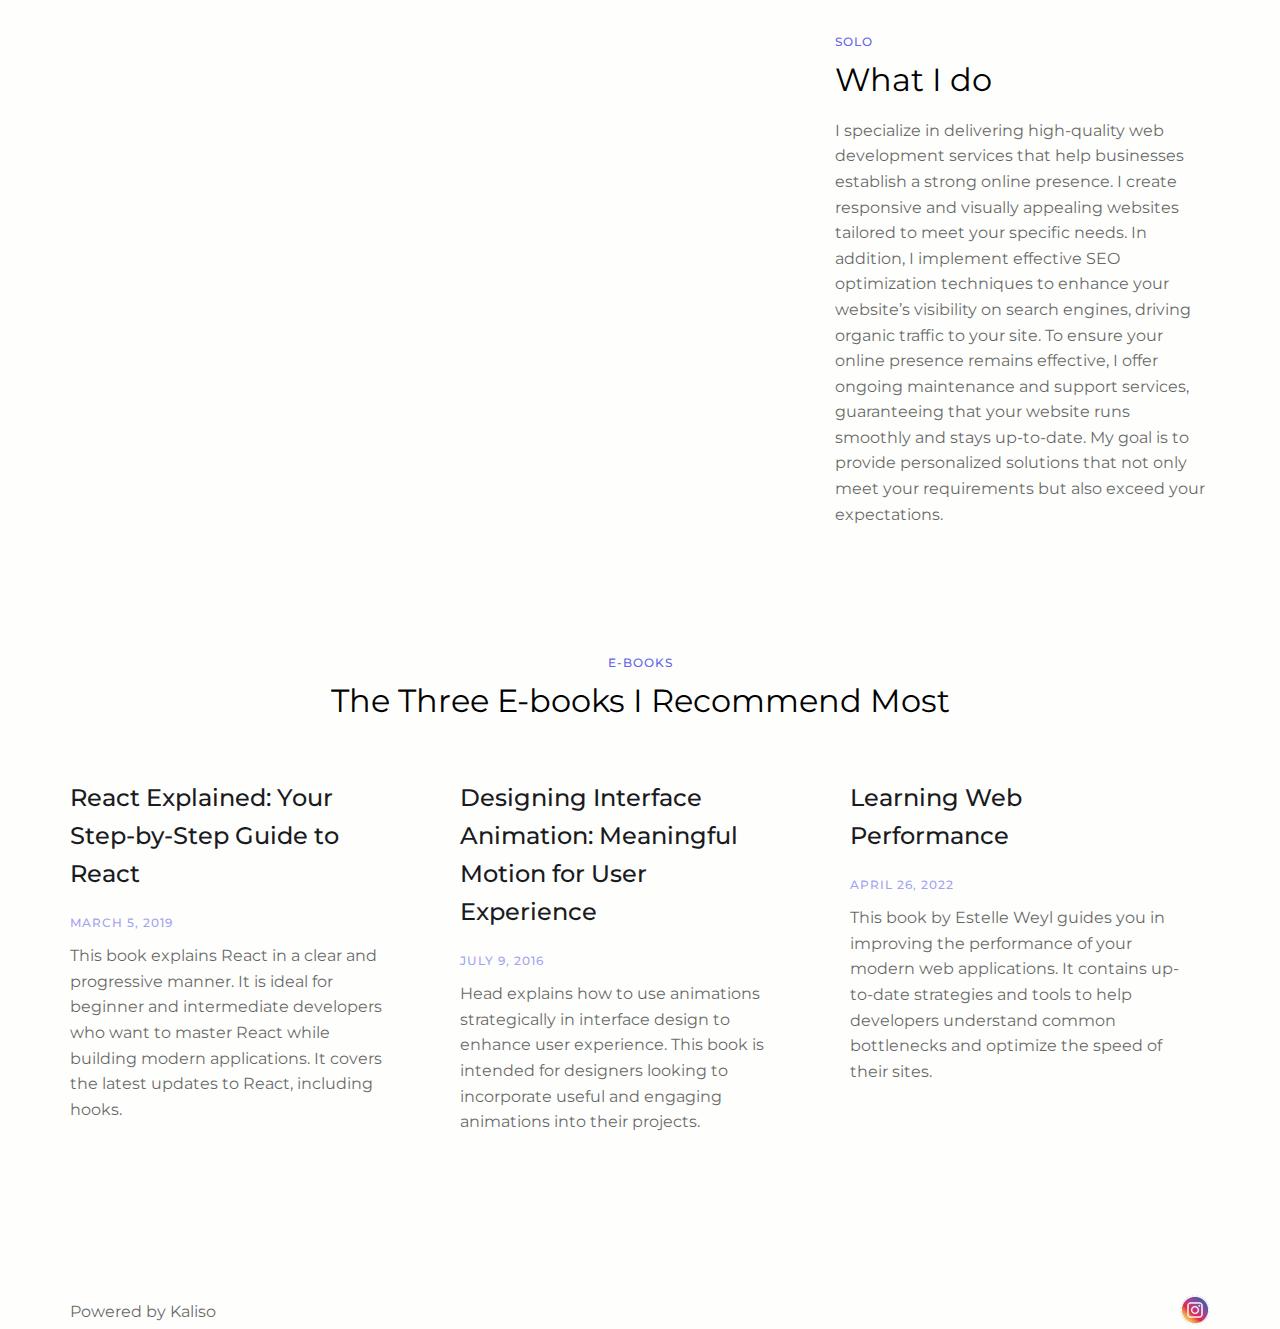
==== commit 9880db65: "logo" ====
--- a/index.html
+++ b/index.html
@@ -21,7 +21,7 @@
     <div class="navbar">
         <div class="logo">
             <a href="index.html" class="block">
-                <img class="logo_img" src="./assets/logo.png" alt="">
+                <img class="logo_img" src="./assets/favicon.png" alt="">
             </a>
         </div>
         <div class="pages">
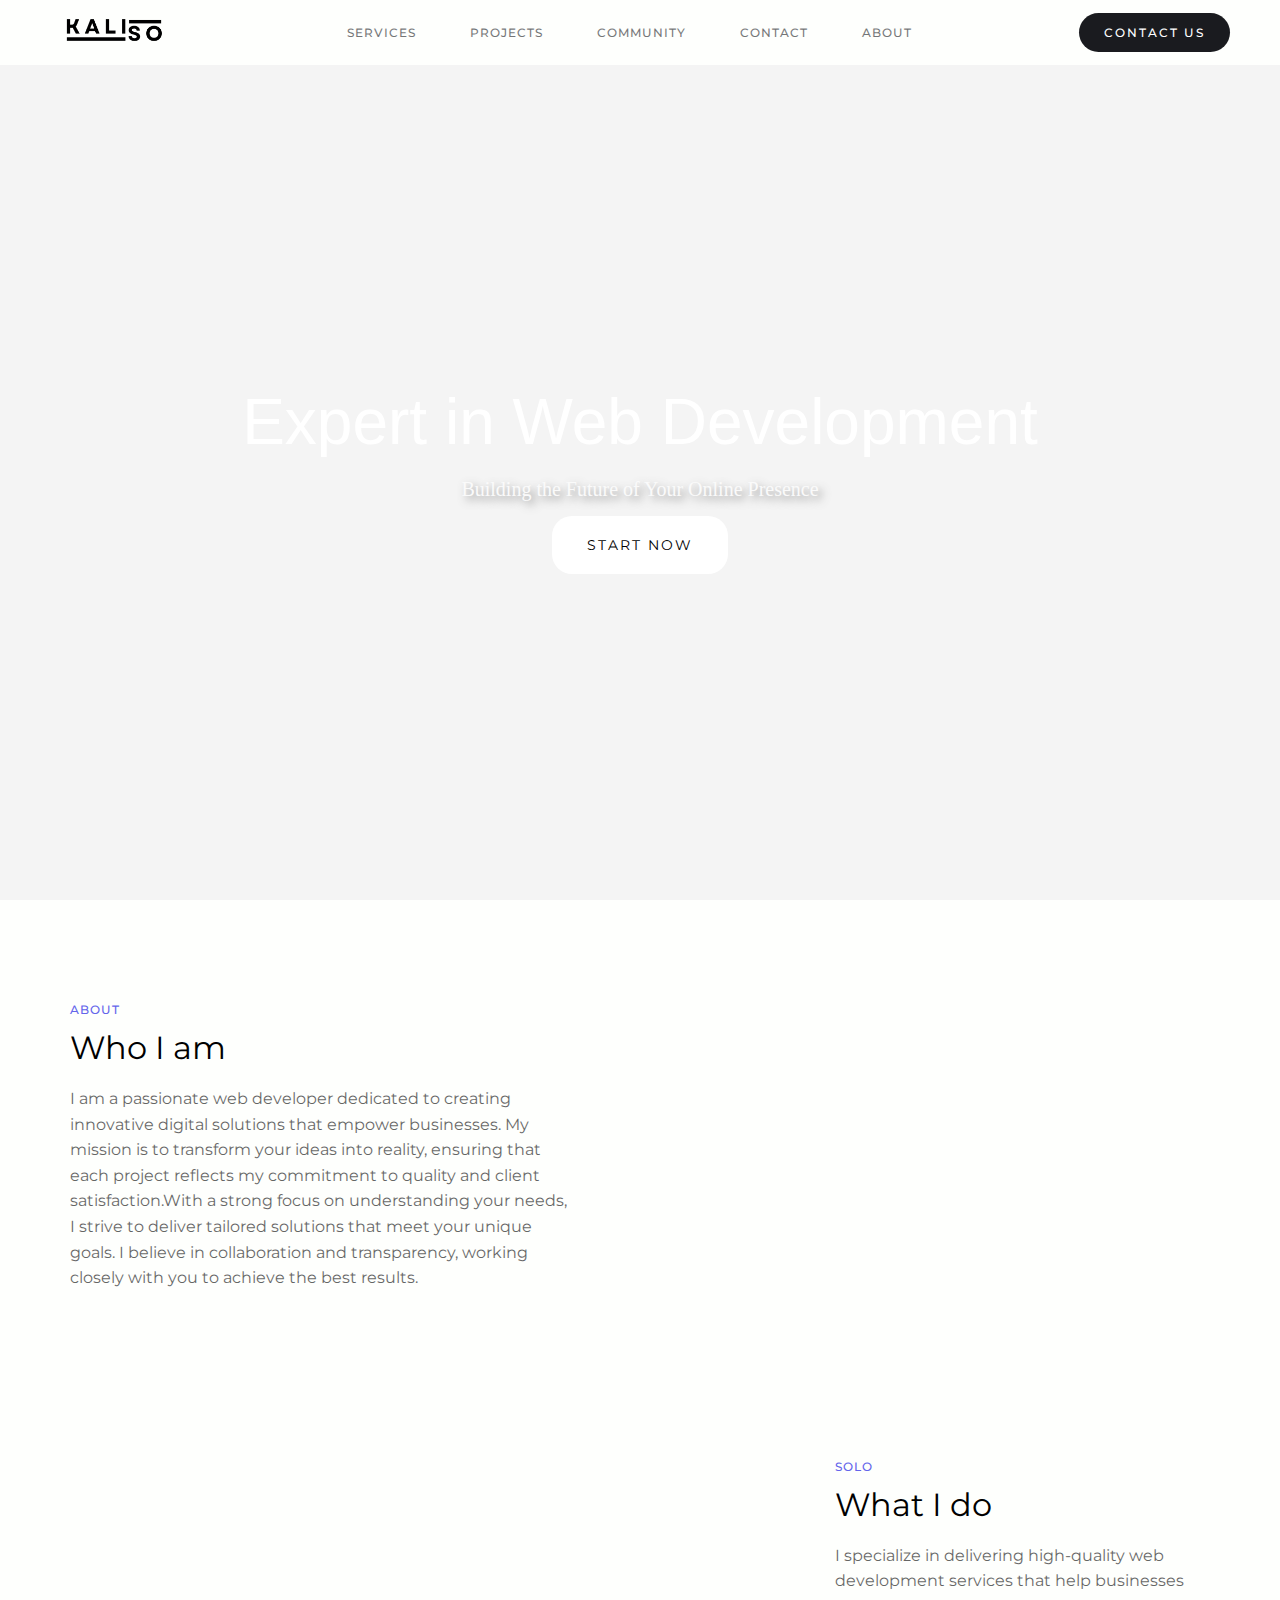
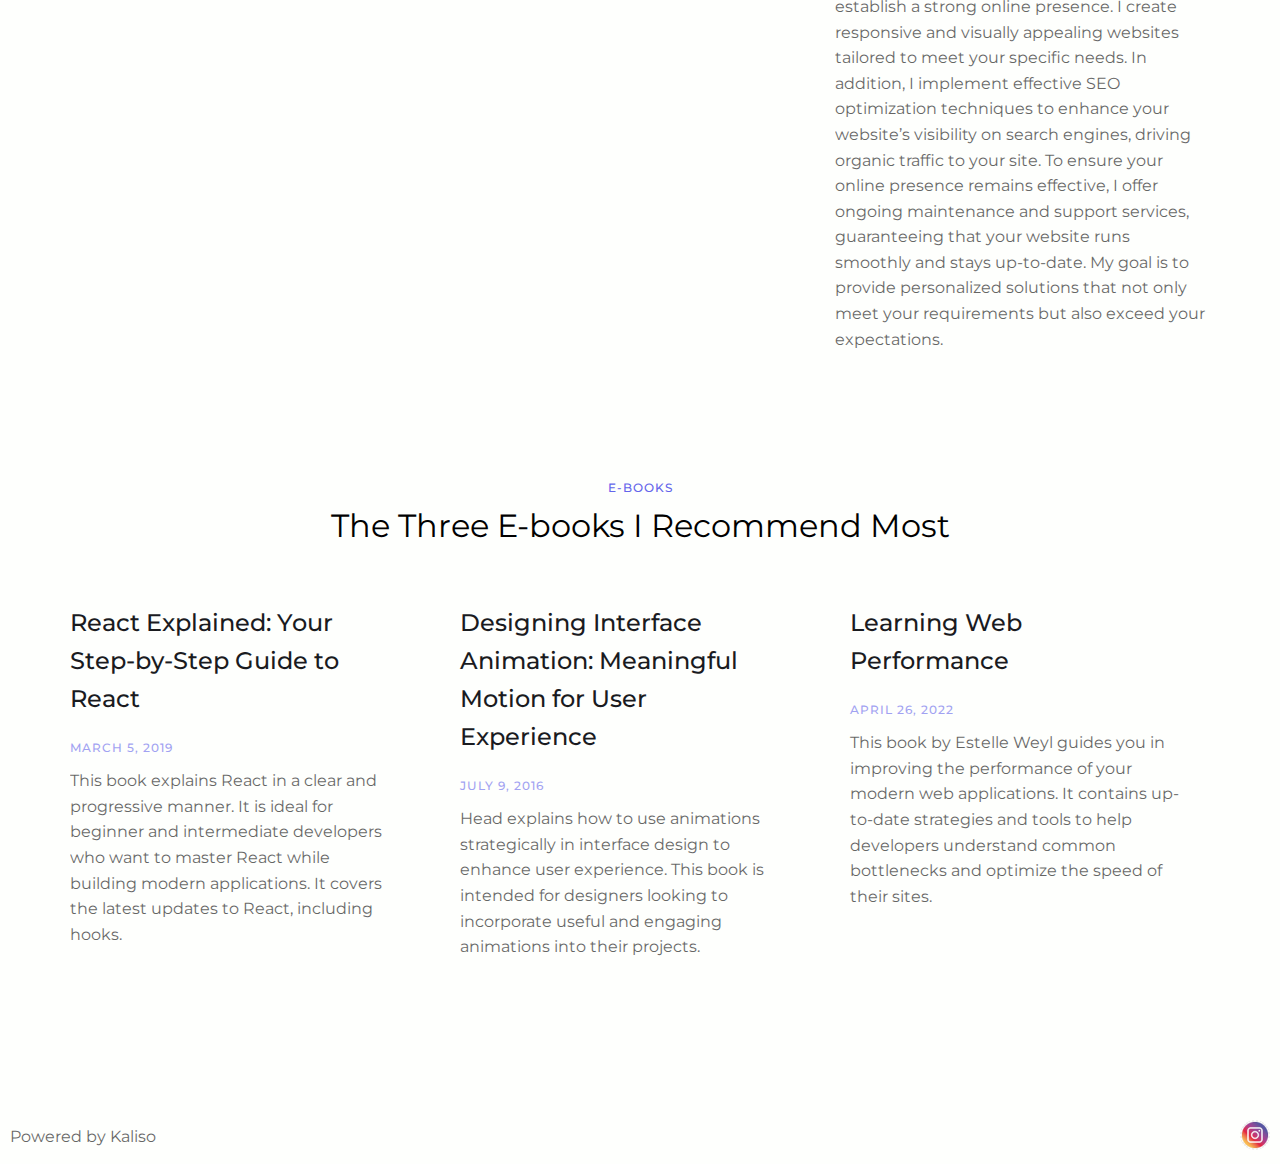
==== commit b71da786: "let's go" ====
--- a/index.html
+++ b/index.html
@@ -21,7 +21,7 @@
     <div class="navbar">
         <div class="logo">
             <a href="index.html" class="block">
-                <img class="logo_img" src="./assets/favicon.png" alt="">
+                <img class="logo_img" src="./assets/logo.png" alt="">
             </a>
         </div>
         <div class="pages">
@@ -54,15 +54,6 @@
     </div>
 
     <div class="container">
-        <div class="center">
-            <div class="motto-wrap">
-                <div class="label cc-light">What we believe in</div>
-            </div>
-            <div class="heading-jumbo-small" id="typing-text">
-                "The satisfaction of our clients is at the heart of our approach. We listen carefully to their needs and are committed to exceeding their expectations."
-            </div>
-        </div>
-        <div class="divider"></div>
         <div class="home-content-wrap">
             <div class="w-layout-grid about-grid">
                 <div id="w-node-_86e64837-0616-515b-4568-76c147234d34-5665f6e1">
@@ -114,8 +105,8 @@
                 </div>
             </div>
         </div>
-        <div class="section">
-            <div class="container">
+        <div class="section-footer">
+            <div class="container-footer">
                 <div class="footer-wrap">
                         <div class="paragraph-tiny">Powered by Kaliso</div>
                         <a href="https://www.instagram.com/kaliso.dev/" class="image-button">
--- a/index.css
+++ b/index.css
@@ -493,6 +493,8 @@
     display: flex;
     justify-content: space-between;
     align-items: center;
+    margin-bottom: 10px;
+    padding: 0px 10px;
 }
 
 .insta {
@@ -500,6 +502,9 @@
     width: 30px;
     height: auto;
 }
+
+
+
   
 
 /* Responsive Styles */
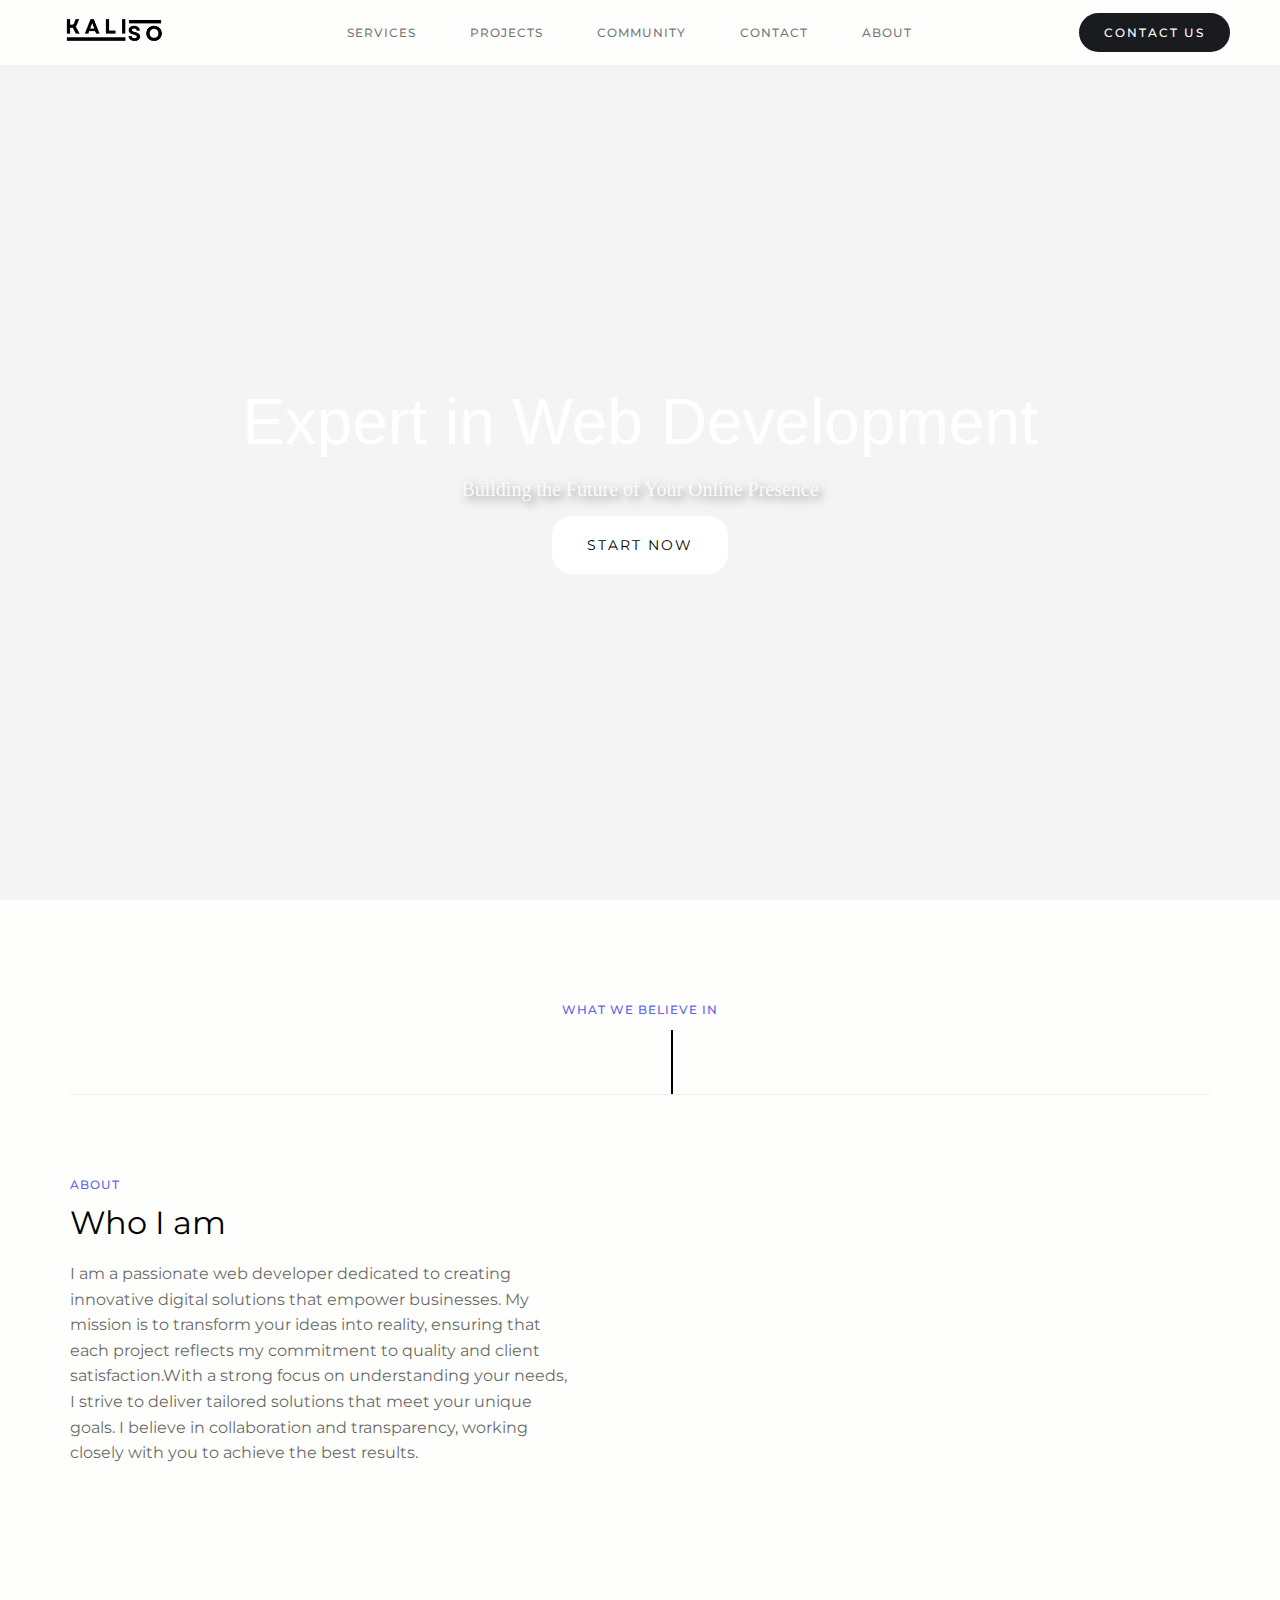
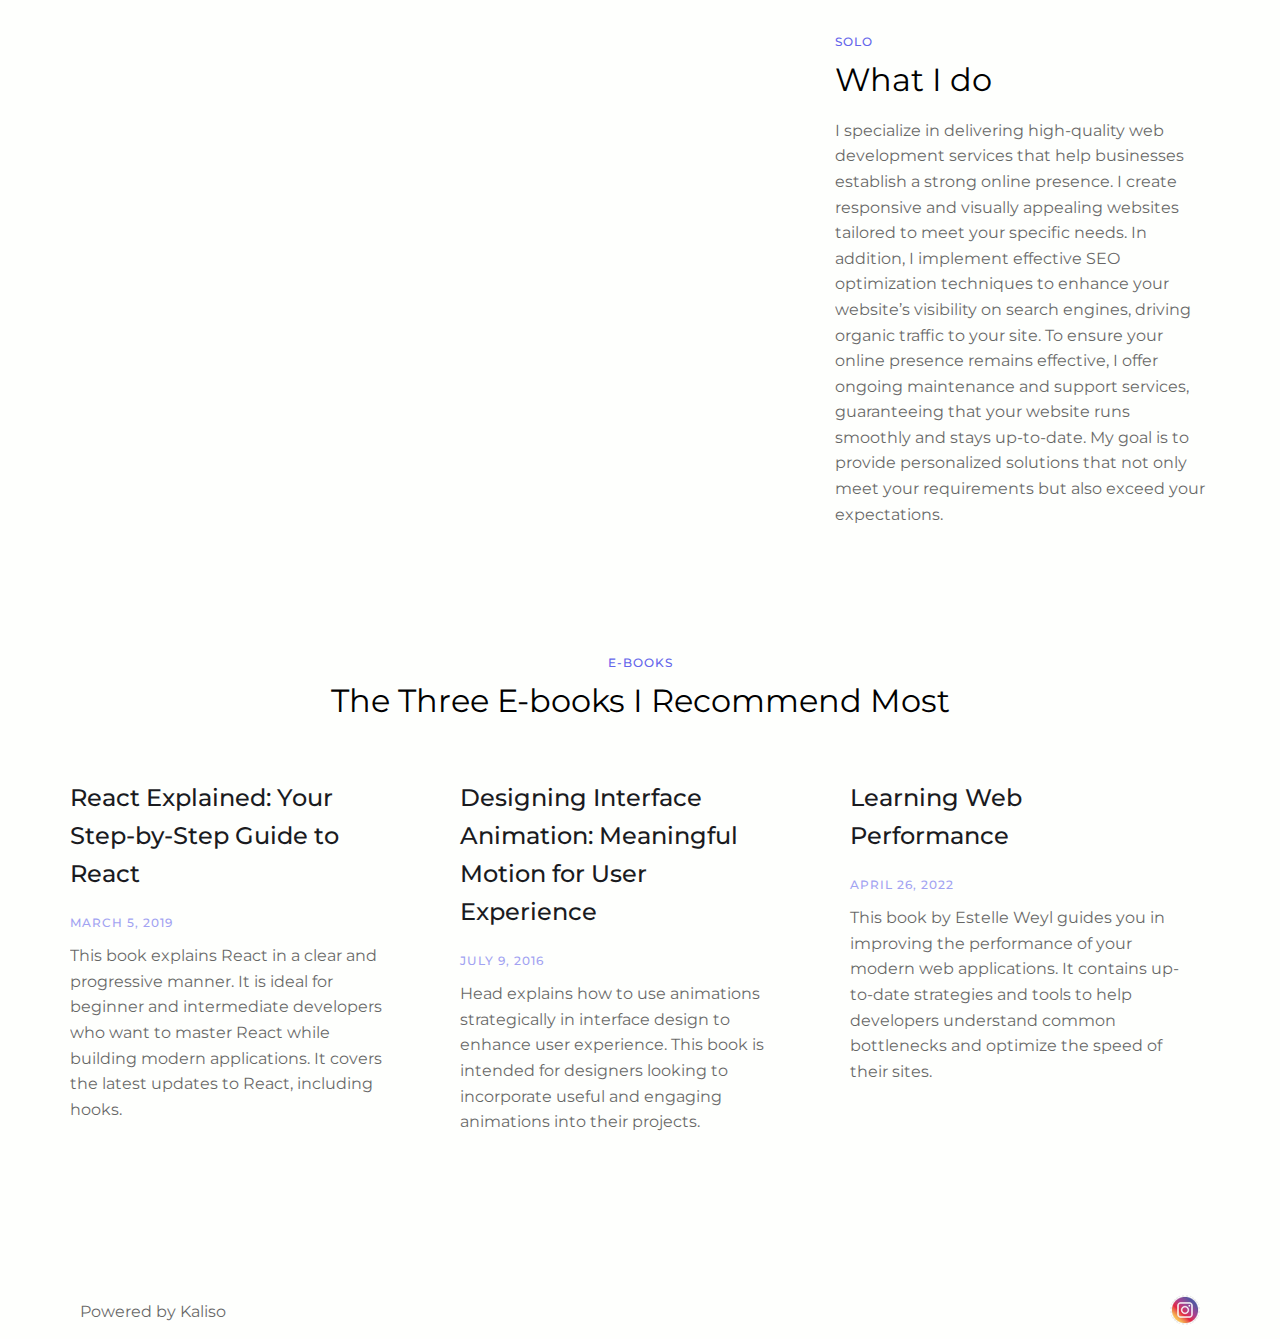
==== commit dbd040fa: "footer rectification" ====
--- a/index.html
+++ b/index.html
@@ -54,6 +54,15 @@
     </div>
 
     <div class="container">
+        <div class="center">
+            <div class="motto-wrap">
+                <div class="label cc-light">What we believe in</div>
+            </div>
+            <div class="heading-jumbo-small" id="typing-text">
+                "The satisfaction of our clients is at the heart of our approach. We listen carefully to their needs and are committed to exceeding their expectations."
+            </div>
+        </div>
+        <div class="divider"></div>
         <div class="home-content-wrap">
             <div class="w-layout-grid about-grid">
                 <div id="w-node-_86e64837-0616-515b-4568-76c147234d34-5665f6e1">
@@ -105,8 +114,8 @@
                 </div>
             </div>
         </div>
-        <div class="section-footer">
-            <div class="container-footer">
+        <div class="section">
+            <div class="container">
                 <div class="footer-wrap">
                         <div class="paragraph-tiny">Powered by Kaliso</div>
                         <a href="https://www.instagram.com/kaliso.dev/" class="image-button">
--- a/index.css
+++ b/index.css
@@ -21,6 +21,7 @@
 .logo_img {
     width: 130px;
     height: auto;
+
 }
 
 .pages {
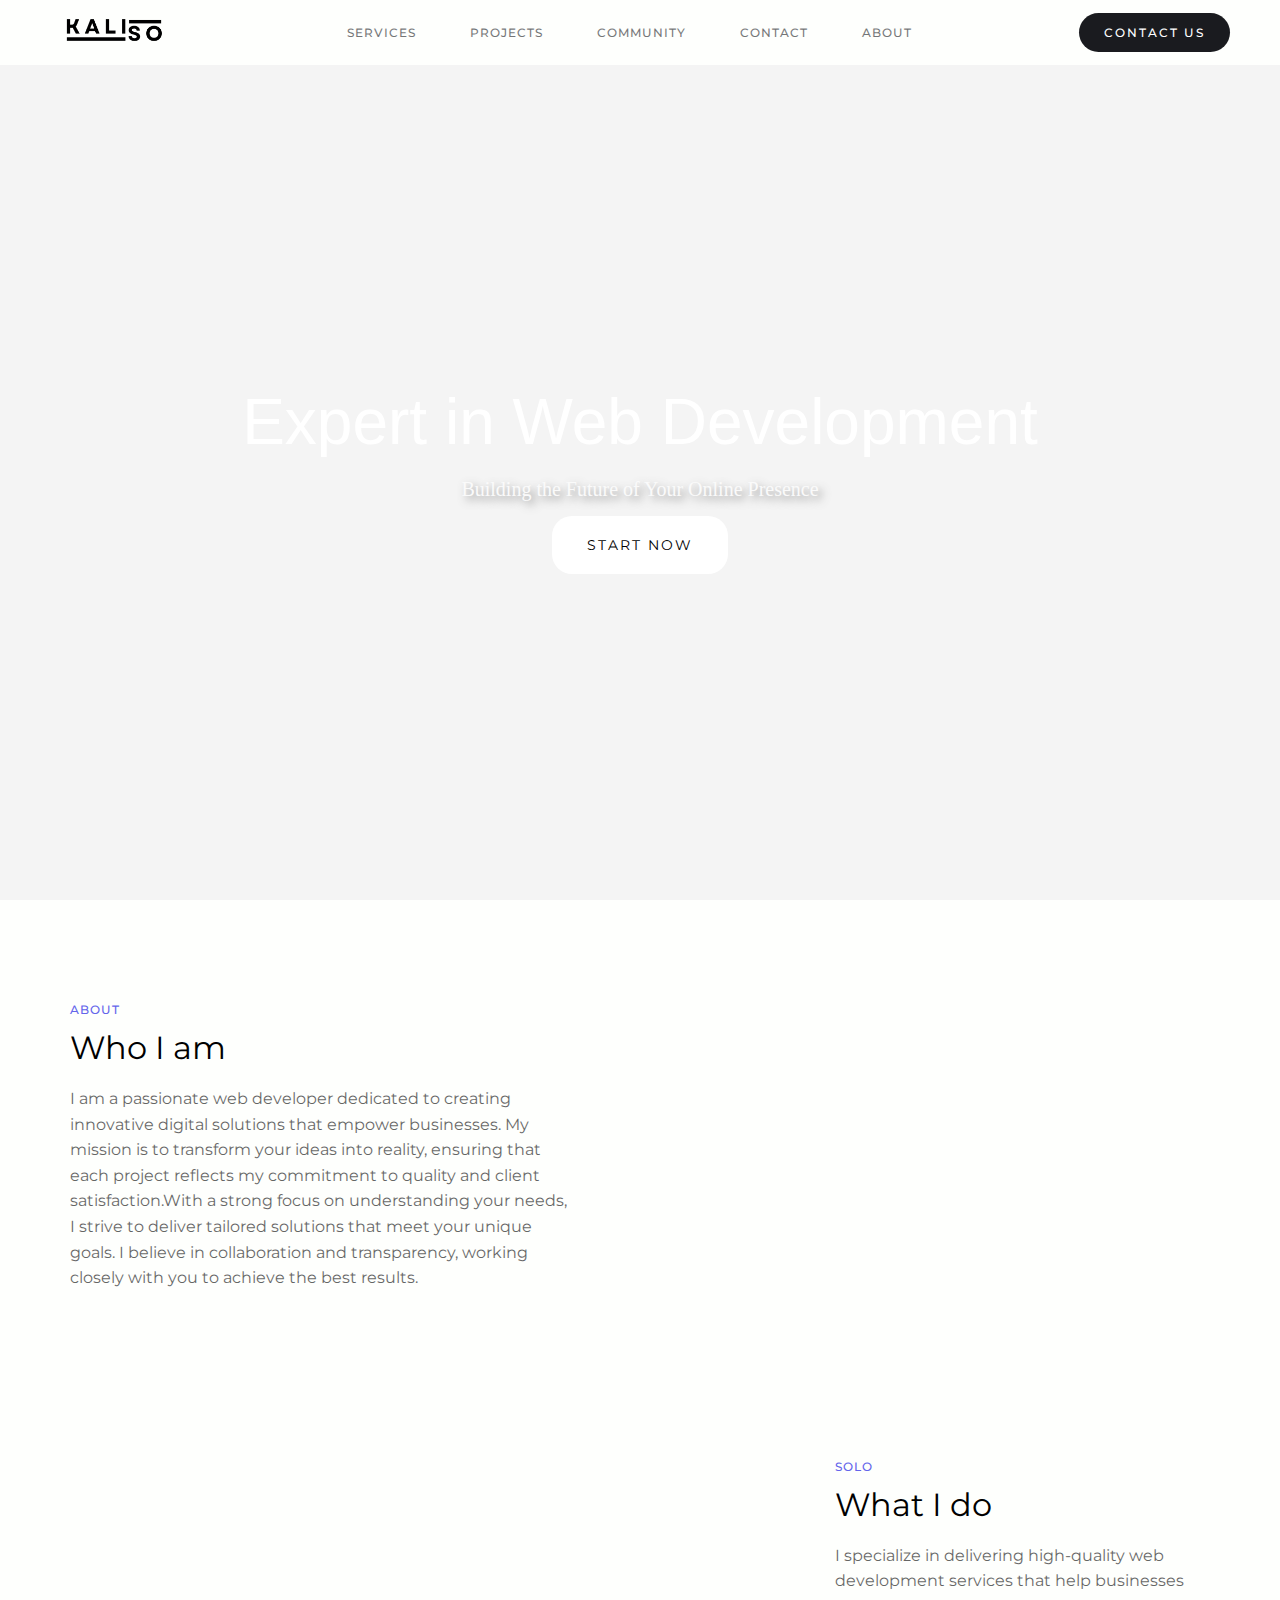
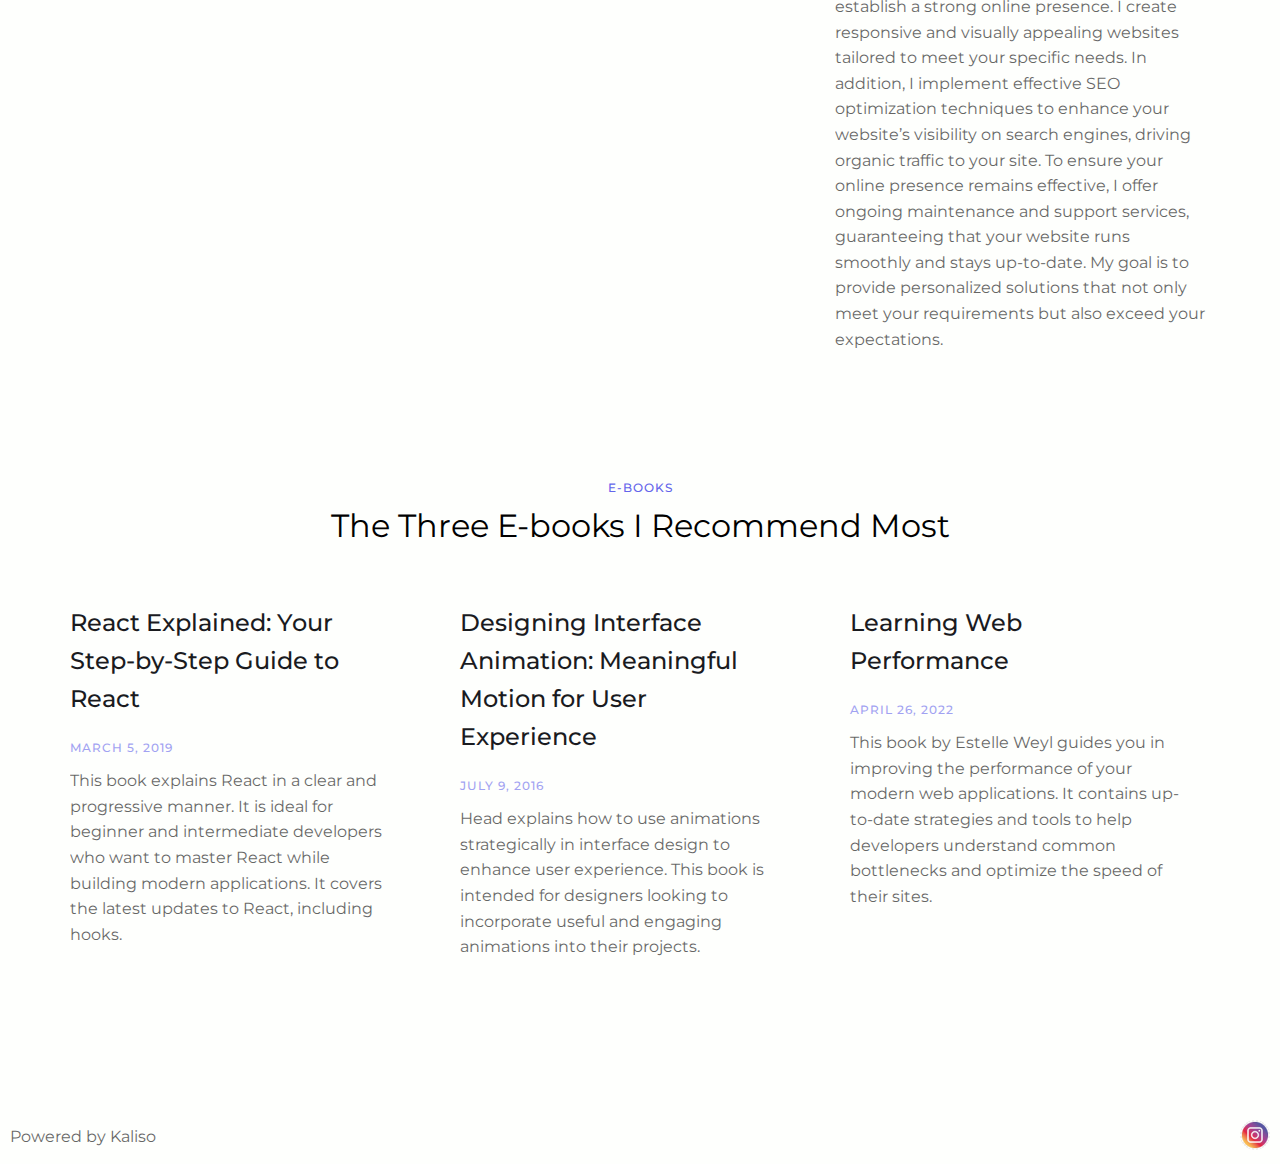
==== commit 3181817b: "test" ====
--- a/index.html
+++ b/index.html
@@ -54,15 +54,6 @@
     </div>
 
     <div class="container">
-        <div class="center">
-            <div class="motto-wrap">
-                <div class="label cc-light">What we believe in</div>
-            </div>
-            <div class="heading-jumbo-small" id="typing-text">
-                "The satisfaction of our clients is at the heart of our approach. We listen carefully to their needs and are committed to exceeding their expectations."
-            </div>
-        </div>
-        <div class="divider"></div>
         <div class="home-content-wrap">
             <div class="w-layout-grid about-grid">
                 <div id="w-node-_86e64837-0616-515b-4568-76c147234d34-5665f6e1">
@@ -114,8 +105,8 @@
                 </div>
             </div>
         </div>
-        <div class="section">
-            <div class="container">
+        <div class="section-footer">
+            <div class="container-footer">
                 <div class="footer-wrap">
                         <div class="paragraph-tiny">Powered by Kaliso</div>
                         <a href="https://www.instagram.com/kaliso.dev/" class="image-button">
